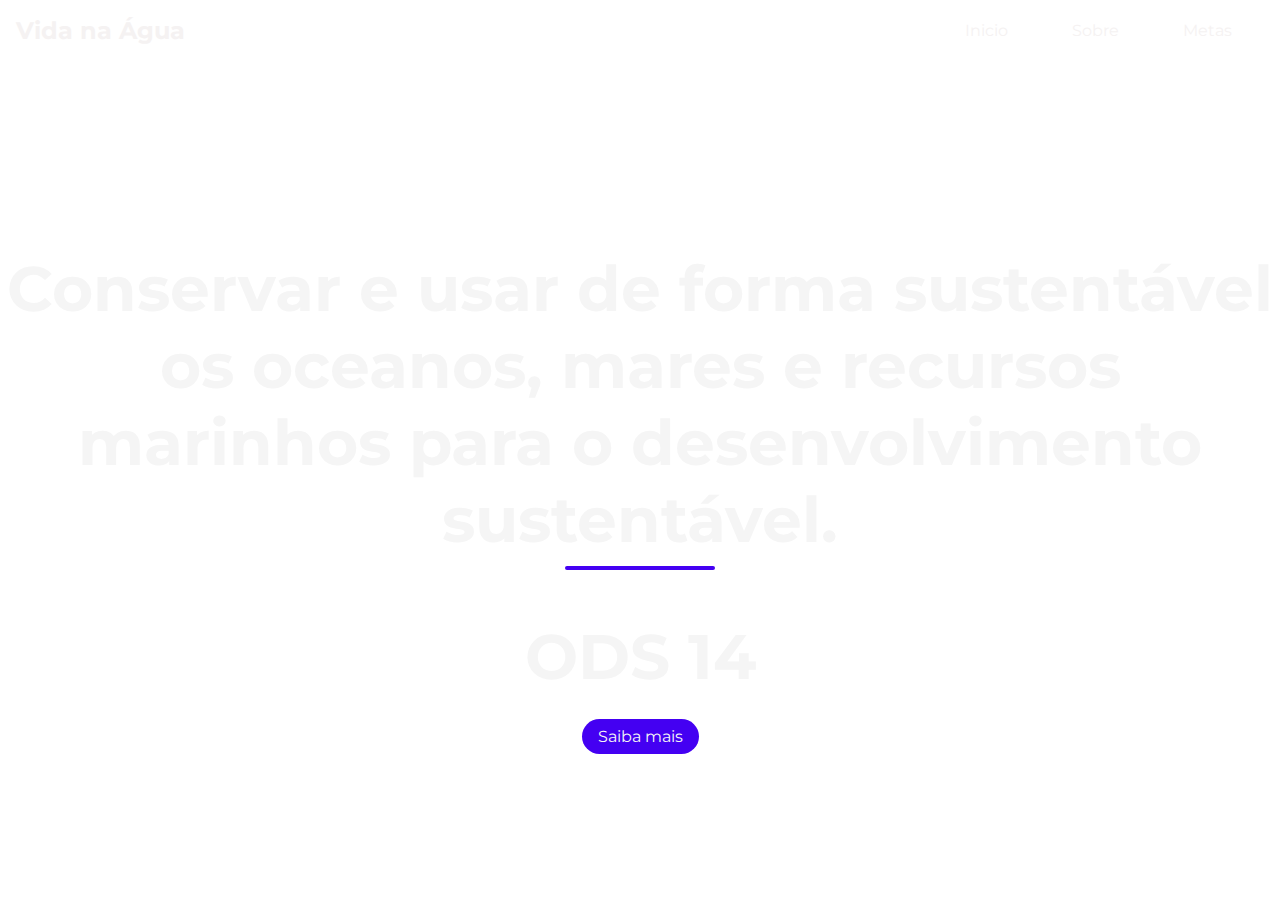
==== ods-14/index.html @ 0028ca3e "criando o navbar e responsividade do navbar" ====
<!DOCTYPE html>
<html lang="pt-br">

<head>
  <meta charset="UTF-8">
  <meta name="viewport" content="width=device-width, initial-scale=1.0">
  <meta name="author" content="Genesis Lima">
  <meta name="description" content="sobre a ods 14 vida na água">
  <link rel="stylesheet" href="./css/style.css">

  <title>Vida na Água</title>
</head>

<body>

  <!-- Navbar -->
  <nav class="navbar">
    <h2 class="logo">Vida na Água</h2>
    <ul class="nav-links">
      <li><a href="#"></a>Inicio</li>
      <li><a href="#about"></a>Sobre</li>
      <li><a href="#meta"></a>Metas</li>
    </ul>
    <img src="./assets//icons8-hamburger-menu-40.png" alt="" class="hamburger">
  </nav>
  <!-- Fim do Navbar -->
  
  <!-- Header -->
  <header>
    <div class="header-content">
      <h2>Conservar e usar de forma sustentável os oceanos, 
        mares e recursos marinhos para o desenvolvimento sustentável.</h2>
        <div class="border-div"></div> 
        <h1>Ods 14</h1>
        <a href="http://" class="ctn">Saiba mais</a>
      </div>
  </header>
  <!-- Fim do Header -->
    
  <!--
  
    
    <section class="hero">
      <h1> 14 vida na água</h1>
      <p>
        Conservar e usar de forma sustentável os oceanos, mares e recursos marinhos para o desenvolvimento sustentável.
      </p>
      <a href="http://">Saiba mais</a>
    </section>
    <article>
      <p>
        Conservar e usar de forma sustentável os oceanos, mares e recursos marinhos para o desenvolvimento sustentável.
      </p>
      <p>
        Oceanos e mares saudáveis são essenciais para nossa existência, pois cobrem 70% do nosso planeta e dependemos deles para obter alimentos, 
        energia e água. e dependemos deles para obter alimentos, energia e água. No entanto, conseguimos causar danos tremendos a esses recursos preciosos. 
        Precisamos Devemos protegê-los eliminando a poluição e a pesca excessiva e começar imediatamente a gerenciar e proteger de forma responsável toda 
        a vida marinha do mundo. toda a vida marinha do mundo.
      </p>
    </article>
    -->
    <script>
      const menuButton = document.querySelector(".hamburger");
      const navLinks = document.querySelector(".nav-links");
      menuButton.addEventListener("click", () => {
        navLinks.classList.toggle("mobile-menu")
      })
    </script>  
</body>

</html>
---- ods-14/css/style.css ----
/***** ESTILOS GERAIS *****/
@import url('https://fonts.googleapis.com/css2?family=Montserrat');
*,
*:before,
*:after {
  margin: 0;
  padding: 0;
  box-sizing: border-box;
}

:root {
  font-family: 'Montserrat', sans-serif;
  font-synthesis: none;
  text-rendering: optimizeLegibility;
  -webkit-font-smoothing: antialiased;
  -moz-osx-font-smoothing: grayscale;
  -webkit-text-size-adjust: 100%;
  scroll-behavior: smooth;
}

a {
	text-decoration: none;
}

ul {
  list-style: none;
}
/***** FIM ESTILOS GERAIS *****/

/***** NAVBAR *****/

.navbar {
  position: absolute;
  top: 0;
  left: 0;
  display: flex;
  width: 100%;
  justify-content: space-between;
  padding: 16px;
  color: #f5f2f2;
}


.nav-links {
  display: flex;
  align-items: center;
}

.nav-links li {
  margin:  0 32px;
}
/***** FIM DO NAVBAR *****/

/***** HEADER *****/
header {
  width: 100vw;
  height: 100vh;
  background-image: url('../assets/sarah-lee-QURU8IY-RaI-unsplash.jpg');
  background-position: bottom;
  background-size: cover;
  display: flex;
  align-items: flex-end;
  justify-content: center;
}

.header-content {
  margin-bottom: 150px;
  color: #f5f5f5;
  text-align: center;
  padding: 4px;
}

.header-content h1 {
  font-size: 7vmin;
  margin-top: 48px;
  margin-bottom: 32px;
  text-transform: uppercase;
}

.header-content h2 {
  font-size: 7vmin;
  font-weight: 700;
}

.border-div {
  width: 150px;
  height: 4px;
  background-color: #4400f2;
  margin: 8px auto;
  border-radius: 5px;
}

.ctn {
  padding: 8px 16px;
  background-color: #4400f2;
  border-radius: 30px;
  color: #f5f5f5;
}

/***** FIM DO HEADER *****/

.hamburger {
  position: absolute;
  top: 30px;
  right: 30px;
  cursor: pointer;
  display: none;
}
/*****MOBILE *****/
@media only screen and (max-width: 850px) {

  .hamburger {
    display: block;
  }
  .navbar {
    padding: 0;
  }
  .logo {
    position: absolute;
    top: 32px;
    left: 32px;
  }
  
  .nav-links {
    flex-direction: column;
    width: 100%;
    height: 100vh;
    justify-content: center;
    background-color: #2162e3;
    margin-top: -900px;
    transition: all 0.5s ease; 
  }
  .mobile-menu {
    margin-top: 0px;
    border-bottom-right-radius: 30%;
  }
  .nav-links li {
    font-size: 20px;
    margin: 32px auto;
  }
  
}
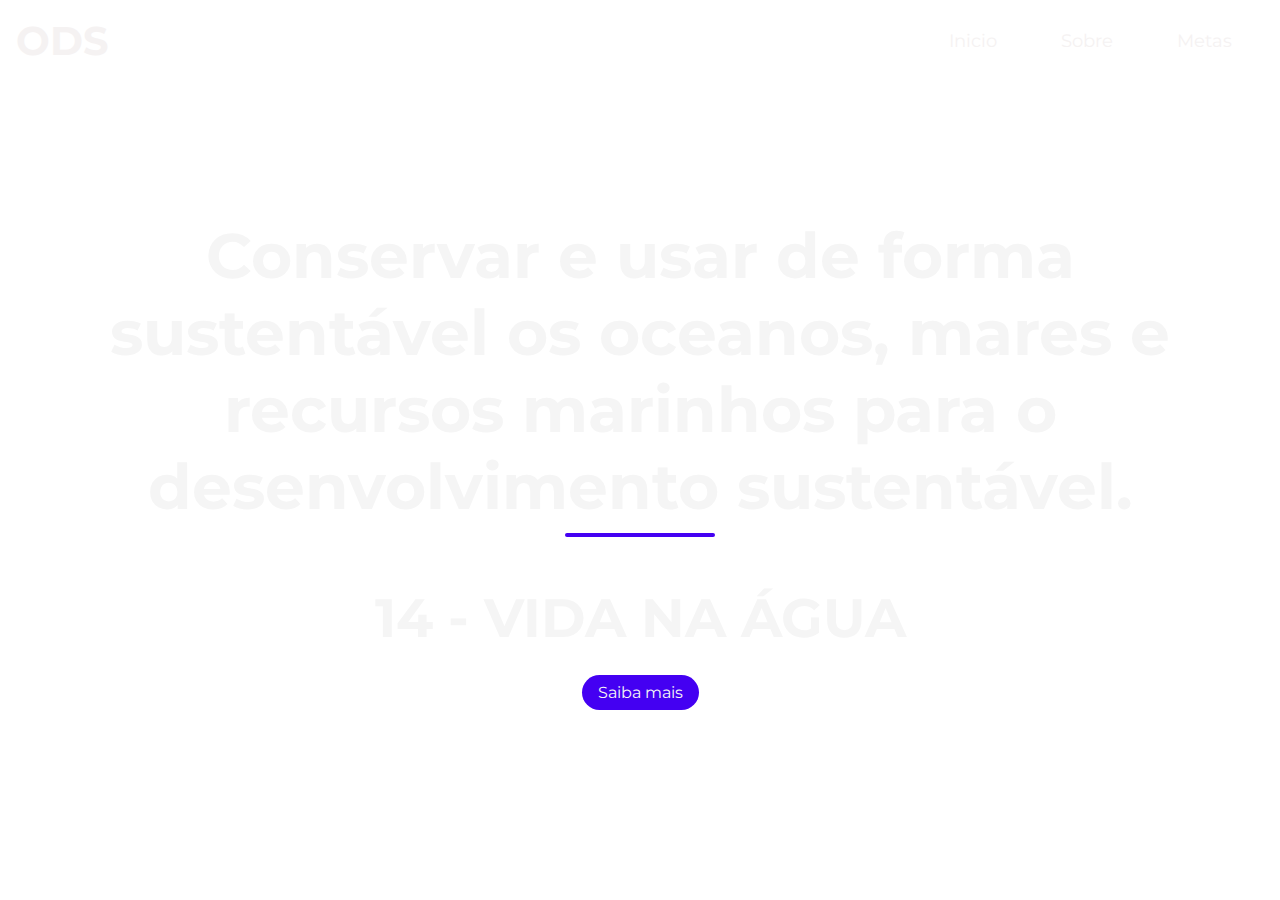
==== commit 5664beb7: "alterando tamanho de fontes e espaçamento" ====
--- a/ods-14/index.html
+++ b/ods-14/index.html
@@ -8,14 +8,14 @@
   <meta name="description" content="sobre a ods 14 vida na água">
   <link rel="stylesheet" href="./css/style.css">
 
-  <title>Vida na Água</title>
+  <title>ODS 14: Vida na água</title>
 </head>
 
 <body>
 
   <!-- Navbar -->
   <nav class="navbar">
-    <h2 class="logo">Vida na Água</h2>
+    <h2 class="logo">ods</h2>
     <ul class="nav-links">
       <li><a href="#"></a>Inicio</li>
       <li><a href="#about"></a>Sobre</li>
@@ -31,7 +31,7 @@
       <h2>Conservar e usar de forma sustentável os oceanos, 
         mares e recursos marinhos para o desenvolvimento sustentável.</h2>
         <div class="border-div"></div> 
-        <h1>Ods 14</h1>
+        <h1>14 - Vida na Água</h1>
         <a href="http://" class="ctn">Saiba mais</a>
       </div>
   </header>
--- a/ods-14/css/style.css
+++ b/ods-14/css/style.css
@@ -29,6 +29,11 @@
 
 /***** NAVBAR *****/
 
+.logo {
+  font-size: 40px;
+  text-transform: uppercase;
+}
+
 .navbar {
   position: absolute;
   top: 0;
@@ -44,6 +49,7 @@
 .nav-links {
   display: flex;
   align-items: center;
+  font-size: 18px;
 }
 
 .nav-links li {
@@ -67,11 +73,11 @@
   margin-bottom: 150px;
   color: #f5f5f5;
   text-align: center;
-  padding: 4px;
+  padding: 48px;
 }
 
 .header-content h1 {
-  font-size: 7vmin;
+  font-size: 6vmin;
   margin-top: 48px;
   margin-bottom: 32px;
   text-transform: uppercase;
@@ -80,6 +86,7 @@
 .header-content h2 {
   font-size: 7vmin;
   font-weight: 700;
+  
 }
 
 .border-div {
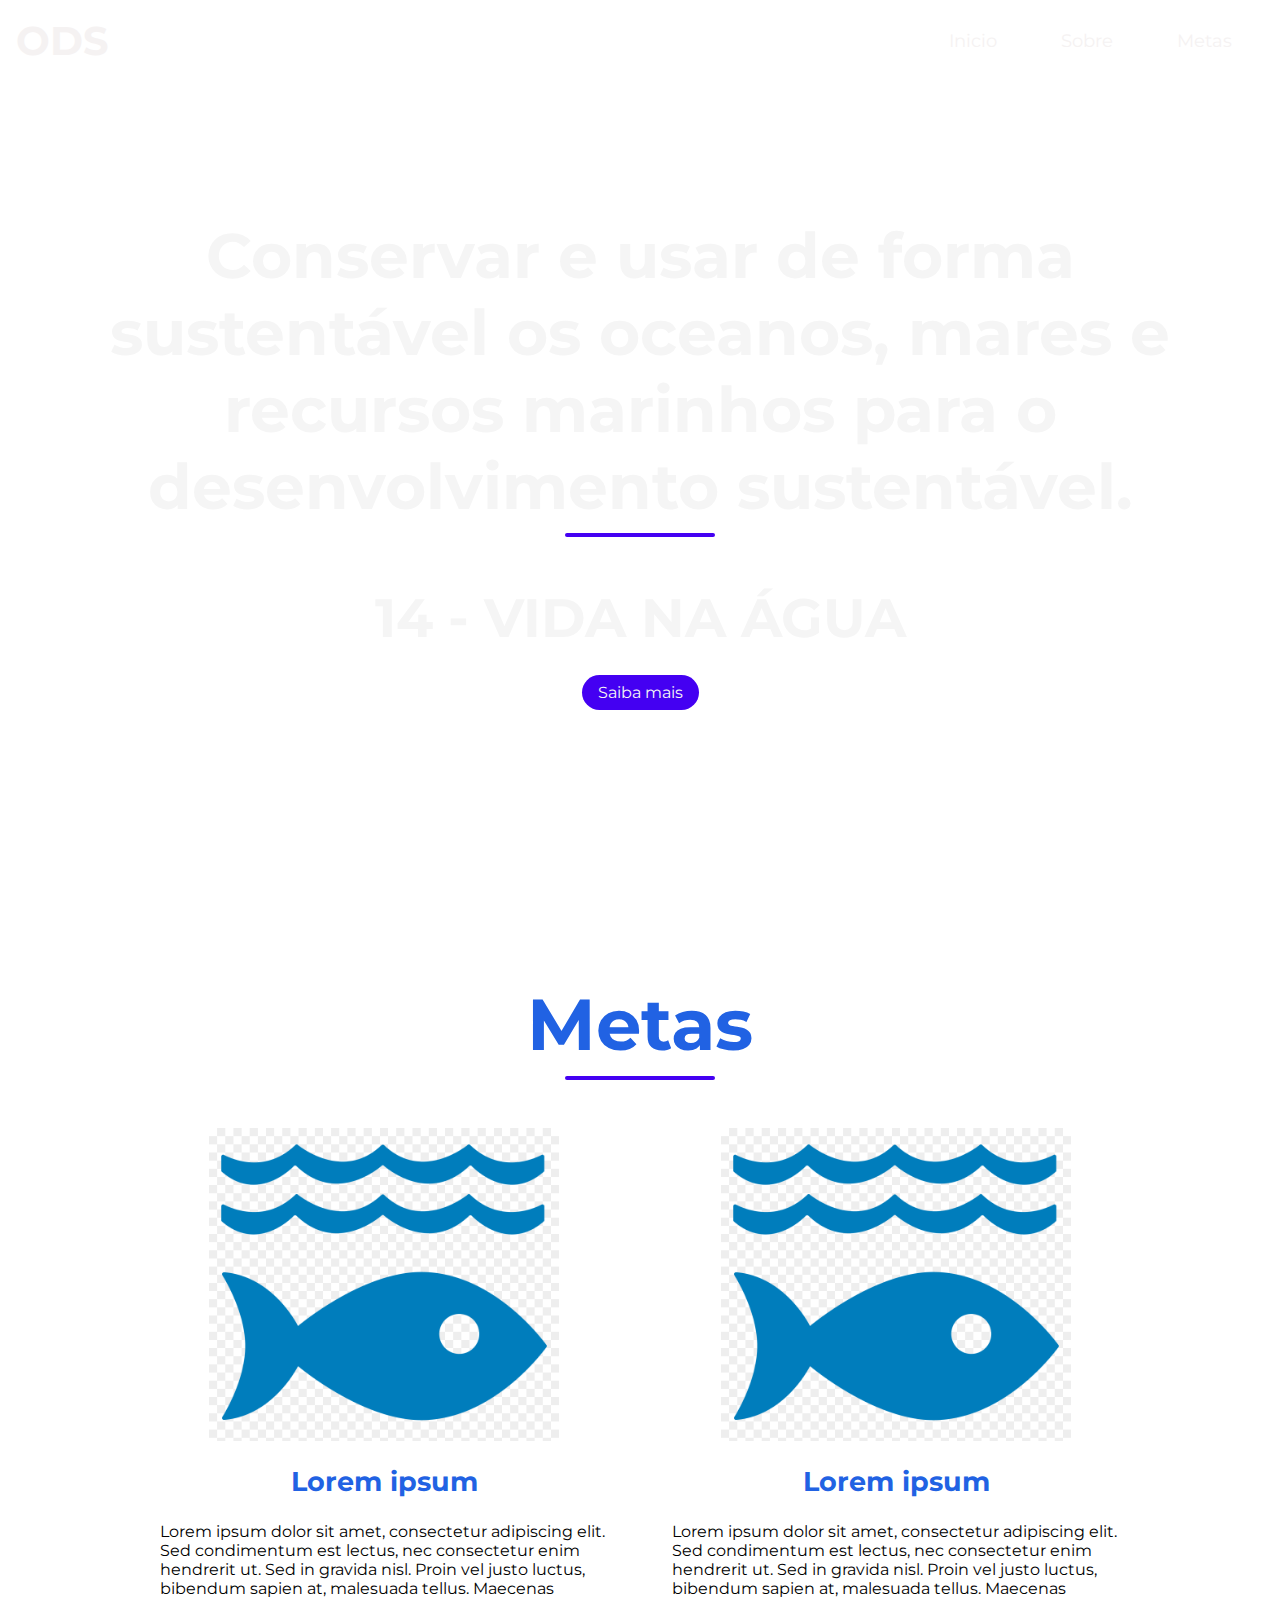
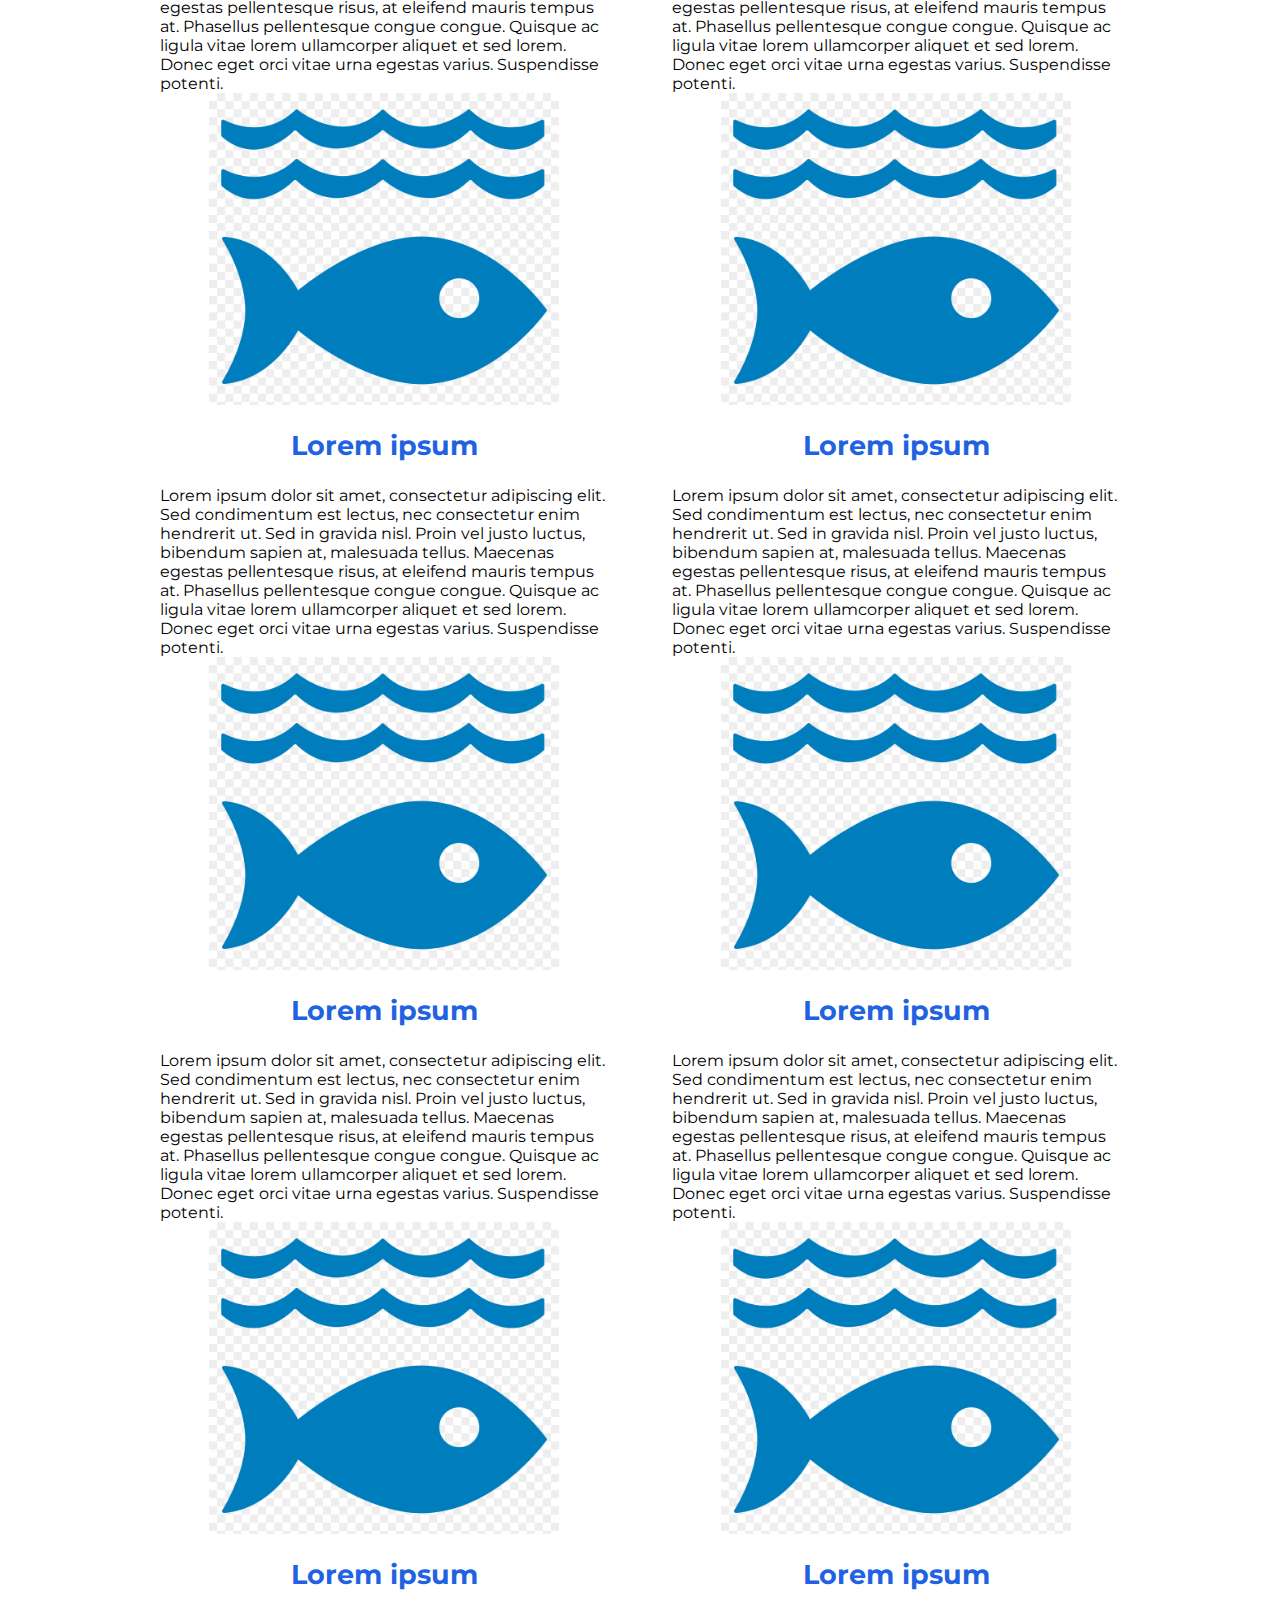
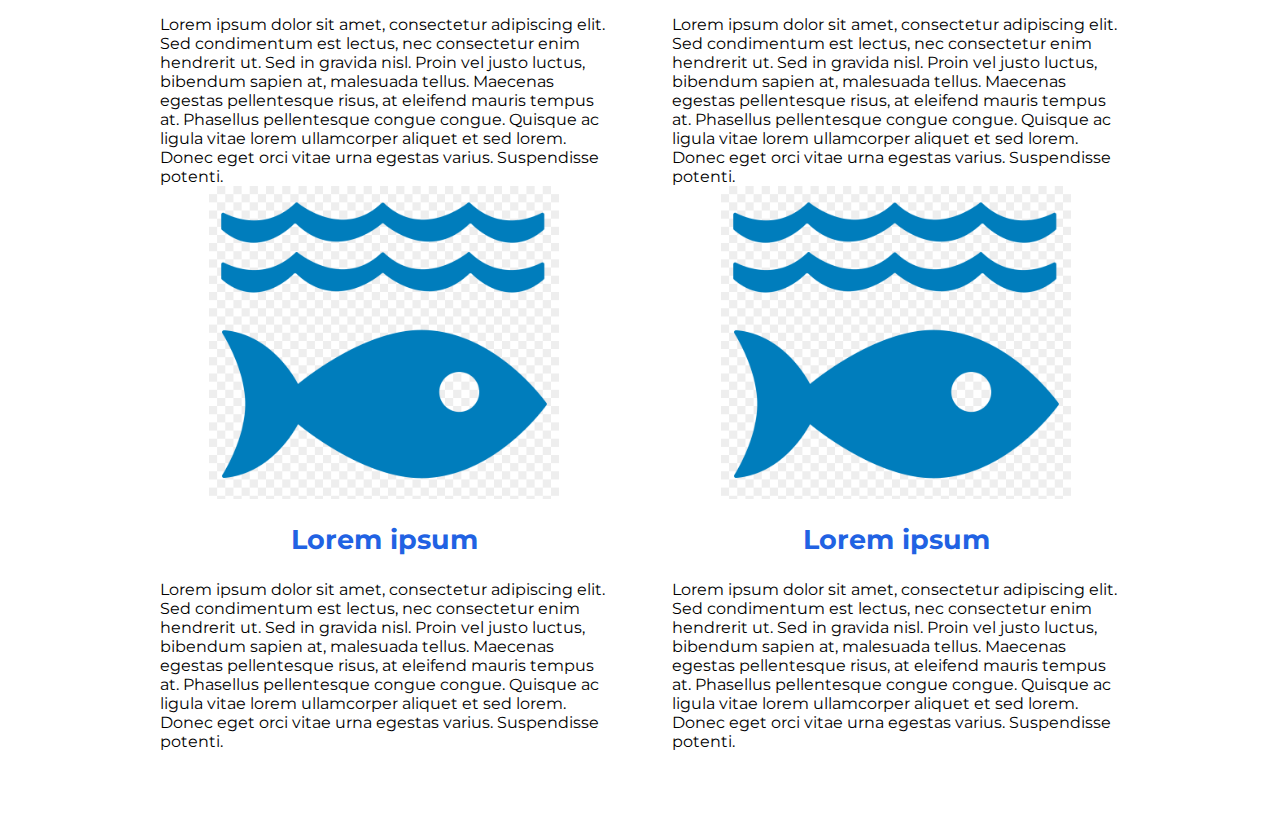
==== commit c0037b70: "criando a section metas" ====
--- a/ods-14/index.html
+++ b/ods-14/index.html
@@ -36,19 +36,103 @@
       </div>
   </header>
   <!-- Fim do Header -->
+
+    <!--Metas -->
+    
+    <section>
+      <div class="title">
+        <h1>Metas</h1>
+        <div class="border-div"></div>
+      </div>
+      <div class="row">
+        <div class="column">
+          <img src="./assets//223-2236127_14-life-below-water-life-below-water-sdg.png" alt="" srcset="" width="350px">
+          <h4>Lorem ipsum</h4>
+          <p>
+            Lorem ipsum dolor sit amet, consectetur adipiscing elit. Sed condimentum est lectus, nec consectetur enim hendrerit ut. Sed in gravida nisl. Proin vel justo luctus, bibendum sapien at, malesuada tellus. Maecenas egestas pellentesque risus, at eleifend mauris tempus at. Phasellus pellentesque congue congue. Quisque ac ligula vitae lorem ullamcorper aliquet et sed lorem. Donec eget orci vitae urna egestas varius. Suspendisse potenti.
+          </p>
+        </div>
+        <div class="column">
+          <img src="./assets//223-2236127_14-life-below-water-life-below-water-sdg.png" alt="" srcset=""  width="350px">
+          <h4>Lorem ipsum</h4>
+          <p>
+            Lorem ipsum dolor sit amet, consectetur adipiscing elit. Sed condimentum est lectus, nec consectetur enim hendrerit ut. Sed in gravida nisl. Proin vel justo luctus, bibendum sapien at, malesuada tellus. Maecenas egestas pellentesque risus, at eleifend mauris tempus at. Phasellus pellentesque congue congue. Quisque ac ligula vitae lorem ullamcorper aliquet et sed lorem. Donec eget orci vitae urna egestas varius. Suspendisse potenti.
+          </p>
+        </div>
+      </div>
+      
+      <div class="row">
+        <div class="column">
+          <img src="./assets//223-2236127_14-life-below-water-life-below-water-sdg.png" alt="" srcset="" width="350px">
+          <h4>Lorem ipsum</h4>
+          <p>
+            Lorem ipsum dolor sit amet, consectetur adipiscing elit. Sed condimentum est lectus, nec consectetur enim hendrerit ut. Sed in gravida nisl. Proin vel justo luctus, bibendum sapien at, malesuada tellus. Maecenas egestas pellentesque risus, at eleifend mauris tempus at. Phasellus pellentesque congue congue. Quisque ac ligula vitae lorem ullamcorper aliquet et sed lorem. Donec eget orci vitae urna egestas varius. Suspendisse potenti.
+          </p>
+        </div>
+        <div class="column">
+          <img src="./assets//223-2236127_14-life-below-water-life-below-water-sdg.png" alt="" srcset=""  width="350px">
+          <h4>Lorem ipsum</h4>
+          <p>
+            Lorem ipsum dolor sit amet, consectetur adipiscing elit. Sed condimentum est lectus, nec consectetur enim hendrerit ut. Sed in gravida nisl. Proin vel justo luctus, bibendum sapien at, malesuada tellus. Maecenas egestas pellentesque risus, at eleifend mauris tempus at. Phasellus pellentesque congue congue. Quisque ac ligula vitae lorem ullamcorper aliquet et sed lorem. Donec eget orci vitae urna egestas varius. Suspendisse potenti.
+          </p>
+        </div>
+      </div>
+
+      <div class="row">
+        <div class="column">
+          <img src="./assets//223-2236127_14-life-below-water-life-below-water-sdg.png" alt="" srcset="" width="350px">
+          <h4>Lorem ipsum</h4>
+          <p>
+            Lorem ipsum dolor sit amet, consectetur adipiscing elit. Sed condimentum est lectus, nec consectetur enim hendrerit ut. Sed in gravida nisl. Proin vel justo luctus, bibendum sapien at, malesuada tellus. Maecenas egestas pellentesque risus, at eleifend mauris tempus at. Phasellus pellentesque congue congue. Quisque ac ligula vitae lorem ullamcorper aliquet et sed lorem. Donec eget orci vitae urna egestas varius. Suspendisse potenti.
+          </p>
+        </div>
+        <div class="column">
+          <img src="./assets//223-2236127_14-life-below-water-life-below-water-sdg.png" alt="" srcset=""  width="350px">
+          <h4>Lorem ipsum</h4>
+          <p>
+            Lorem ipsum dolor sit amet, consectetur adipiscing elit. Sed condimentum est lectus, nec consectetur enim hendrerit ut. Sed in gravida nisl. Proin vel justo luctus, bibendum sapien at, malesuada tellus. Maecenas egestas pellentesque risus, at eleifend mauris tempus at. Phasellus pellentesque congue congue. Quisque ac ligula vitae lorem ullamcorper aliquet et sed lorem. Donec eget orci vitae urna egestas varius. Suspendisse potenti.
+          </p>
+        </div>
+      </div>
+
+      <div class="row">
+        <div class="column">
+          <img src="./assets//223-2236127_14-life-below-water-life-below-water-sdg.png" alt="" srcset="" width="350px">
+          <h4>Lorem ipsum</h4>
+          <p>
+            Lorem ipsum dolor sit amet, consectetur adipiscing elit. Sed condimentum est lectus, nec consectetur enim hendrerit ut. Sed in gravida nisl. Proin vel justo luctus, bibendum sapien at, malesuada tellus. Maecenas egestas pellentesque risus, at eleifend mauris tempus at. Phasellus pellentesque congue congue. Quisque ac ligula vitae lorem ullamcorper aliquet et sed lorem. Donec eget orci vitae urna egestas varius. Suspendisse potenti.
+          </p>
+        </div>
+        <div class="column">
+          <img src="./assets//223-2236127_14-life-below-water-life-below-water-sdg.png" alt="" srcset=""  width="350px">
+          <h4>Lorem ipsum</h4>
+          <p>
+            Lorem ipsum dolor sit amet, consectetur adipiscing elit. Sed condimentum est lectus, nec consectetur enim hendrerit ut. Sed in gravida nisl. Proin vel justo luctus, bibendum sapien at, malesuada tellus. Maecenas egestas pellentesque risus, at eleifend mauris tempus at. Phasellus pellentesque congue congue. Quisque ac ligula vitae lorem ullamcorper aliquet et sed lorem. Donec eget orci vitae urna egestas varius. Suspendisse potenti.
+          </p>
+        </div>
+      </div>
+
+      <div class="row">
+        <div class="column">
+          <img src="./assets//223-2236127_14-life-below-water-life-below-water-sdg.png" alt="" srcset="" width="350px">
+          <h4>Lorem ipsum</h4>
+          <p>
+            Lorem ipsum dolor sit amet, consectetur adipiscing elit. Sed condimentum est lectus, nec consectetur enim hendrerit ut. Sed in gravida nisl. Proin vel justo luctus, bibendum sapien at, malesuada tellus. Maecenas egestas pellentesque risus, at eleifend mauris tempus at. Phasellus pellentesque congue congue. Quisque ac ligula vitae lorem ullamcorper aliquet et sed lorem. Donec eget orci vitae urna egestas varius. Suspendisse potenti.
+          </p>
+        </div>
+        <div class="column">
+          <img src="./assets//223-2236127_14-life-below-water-life-below-water-sdg.png" alt="" srcset=""  width="350px">
+          <h4>Lorem ipsum</h4>
+          <p>
+            Lorem ipsum dolor sit amet, consectetur adipiscing elit. Sed condimentum est lectus, nec consectetur enim hendrerit ut. Sed in gravida nisl. Proin vel justo luctus, bibendum sapien at, malesuada tellus. Maecenas egestas pellentesque risus, at eleifend mauris tempus at. Phasellus pellentesque congue congue. Quisque ac ligula vitae lorem ullamcorper aliquet et sed lorem. Donec eget orci vitae urna egestas varius. Suspendisse potenti.
+          </p>
+        </div>
+      </div>
+    </section>
+    <!-- Fim do Metas -->
     
   <!--
-  
-    
-    <section class="hero">
-      <h1> 14 vida na água</h1>
-      <p>
-        Conservar e usar de forma sustentável os oceanos, mares e recursos marinhos para o desenvolvimento sustentável.
-      </p>
-      <a href="http://">Saiba mais</a>
-    </section>
-    <article>
-      <p>
+    <p>
         Conservar e usar de forma sustentável os oceanos, mares e recursos marinhos para o desenvolvimento sustentável.
       </p>
       <p>
@@ -57,7 +141,6 @@
         Precisamos Devemos protegê-los eliminando a poluição e a pesca excessiva e começar imediatamente a gerenciar e proteger de forma responsável toda 
         a vida marinha do mundo. toda a vida marinha do mundo.
       </p>
-    </article>
     -->
     <script>
       const menuButton = document.querySelector(".hamburger");
--- a/ods-14/css/style.css
+++ b/ods-14/css/style.css
@@ -16,7 +16,12 @@
   -moz-osx-font-smoothing: grayscale;
   -webkit-text-size-adjust: 100%;
   scroll-behavior: smooth;
+  overflow-x: hidden;
 }
+/*
+body, html {
+  overflow-x: hidden;
+} */
 
 a {
 	text-decoration: none;
@@ -106,6 +111,45 @@
 
 /***** FIM DO HEADER *****/
 
+/***** METAS *****/
+
+section {
+  width: 80%;
+  margin: 80px auto;
+}
+.title {
+  text-align: center;
+  font-size: 4vmin;
+  color: #2162e3;
+  margin-bottom: 48px;
+}
+.row {
+  display: flex;
+  align-items: center;
+  width: 100%;
+  justify-content: space-between;
+}
+.row .column  {
+  display: flex;
+  flex-direction: column;
+  align-items: center;
+}
+.metas .row {
+  margin-top: 48px;
+}
+
+h4 {
+  font-size: 3vmin;
+  color: #2162e3;
+  margin: 24px auto;
+}
+p {
+  padding: 0 32px;
+}
+/***** FIM DAS METAS *****/
+
+/*****MOBILE *****/
+
 .hamburger {
   position: absolute;
   top: 30px;
@@ -113,7 +157,6 @@
   cursor: pointer;
   display: none;
 }
-/*****MOBILE *****/
 @media only screen and (max-width: 850px) {
 
   .hamburger {
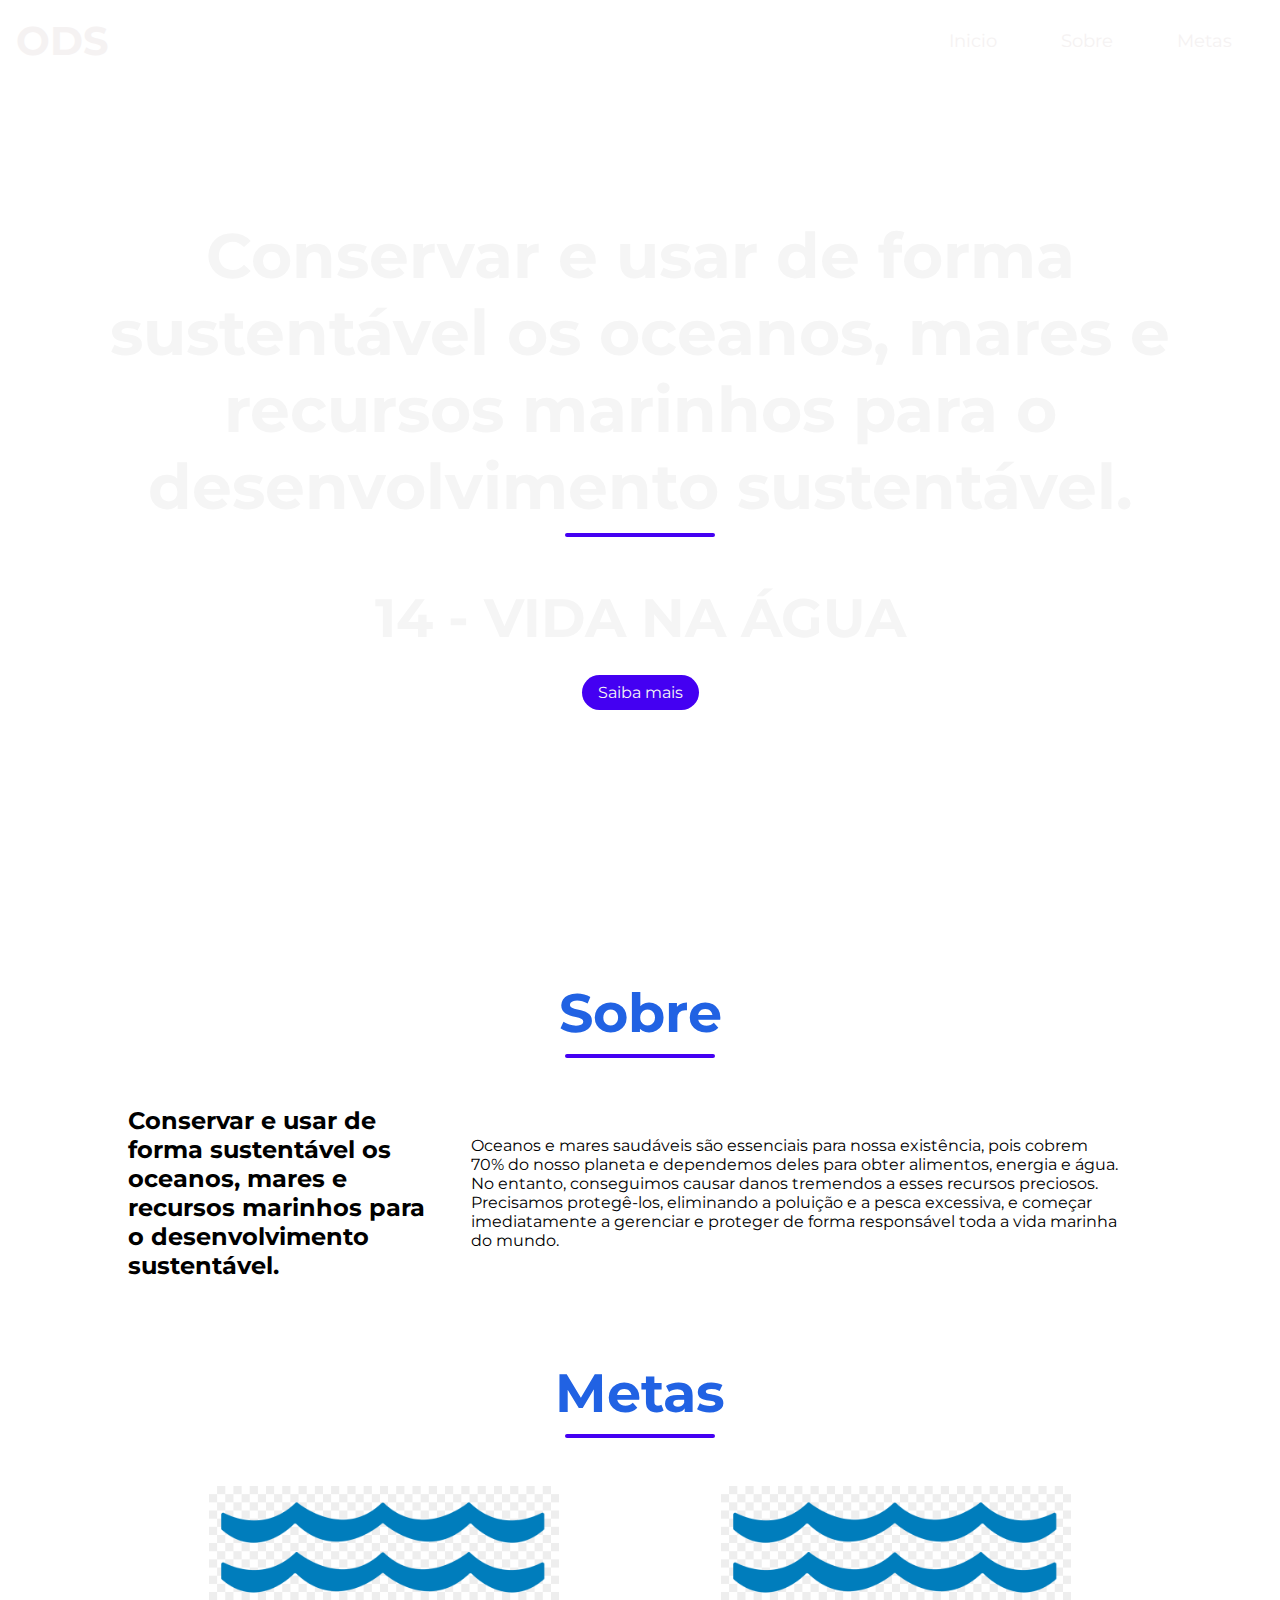
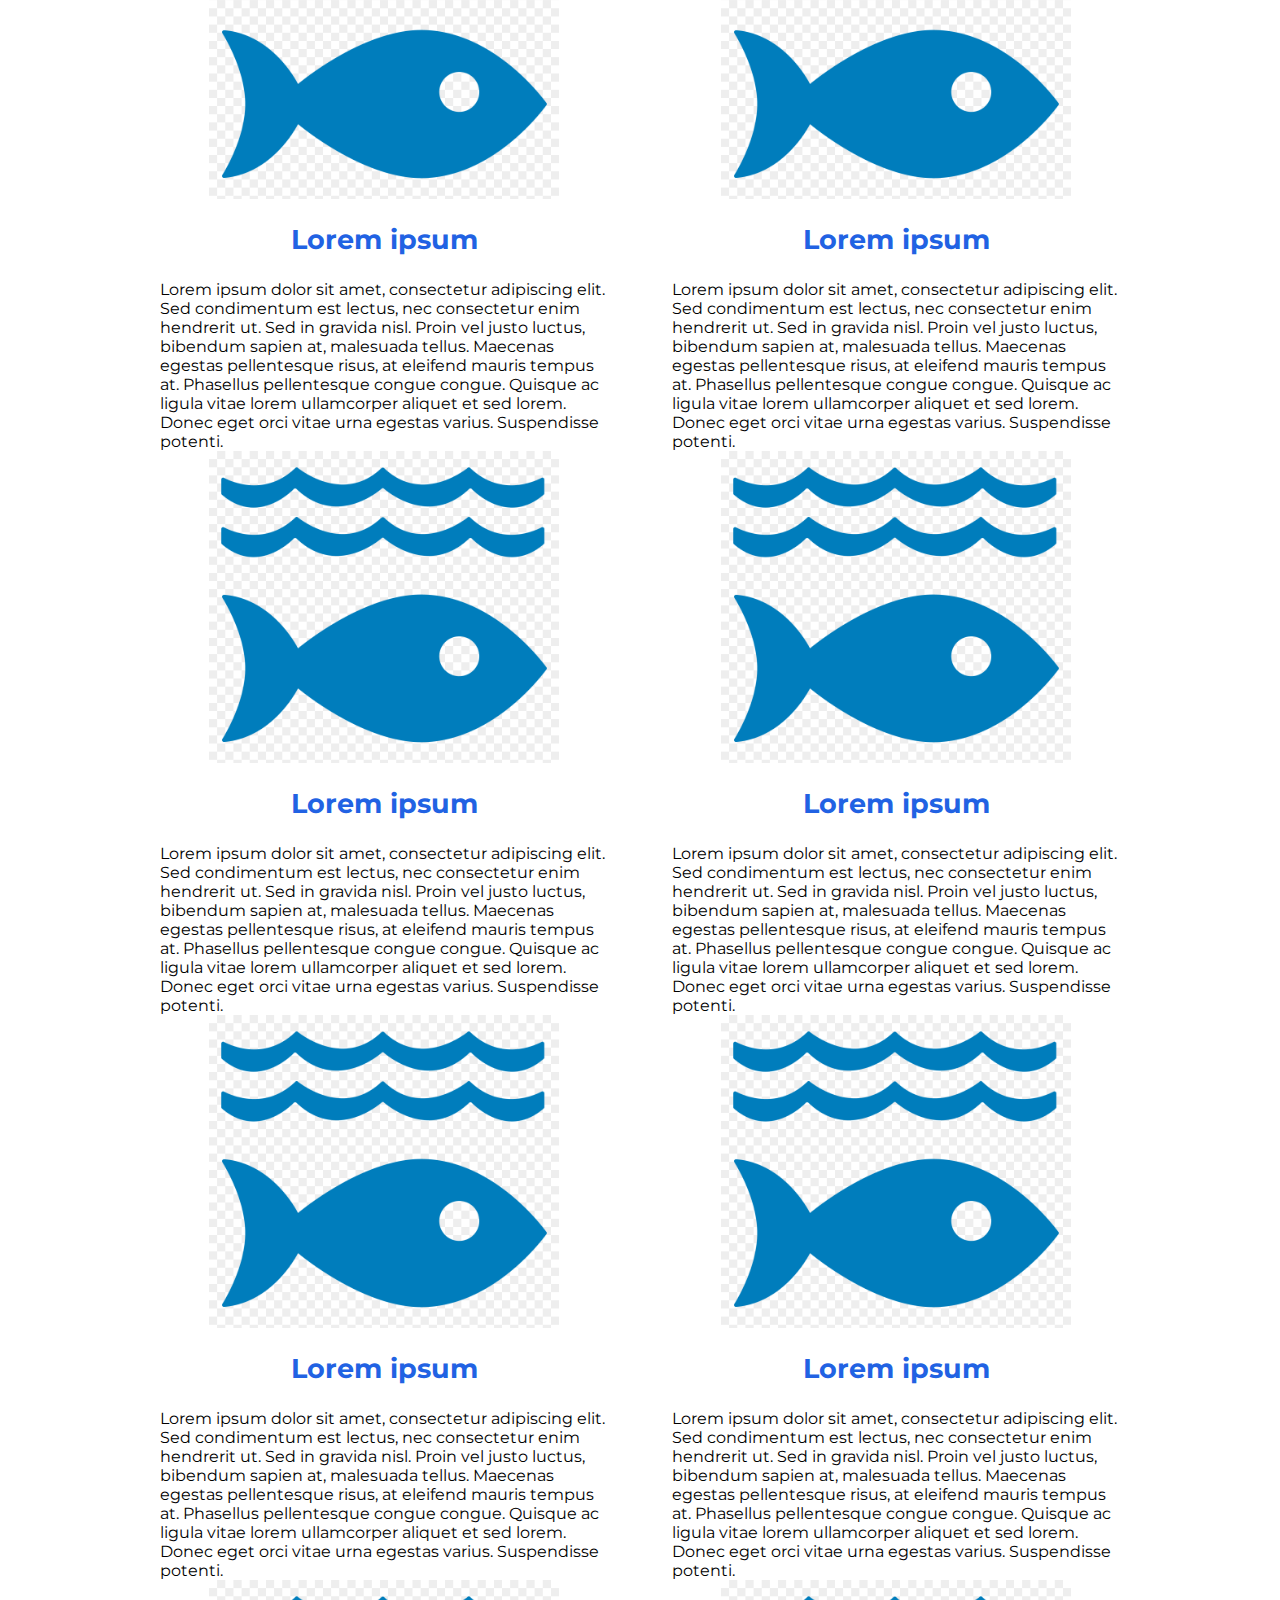
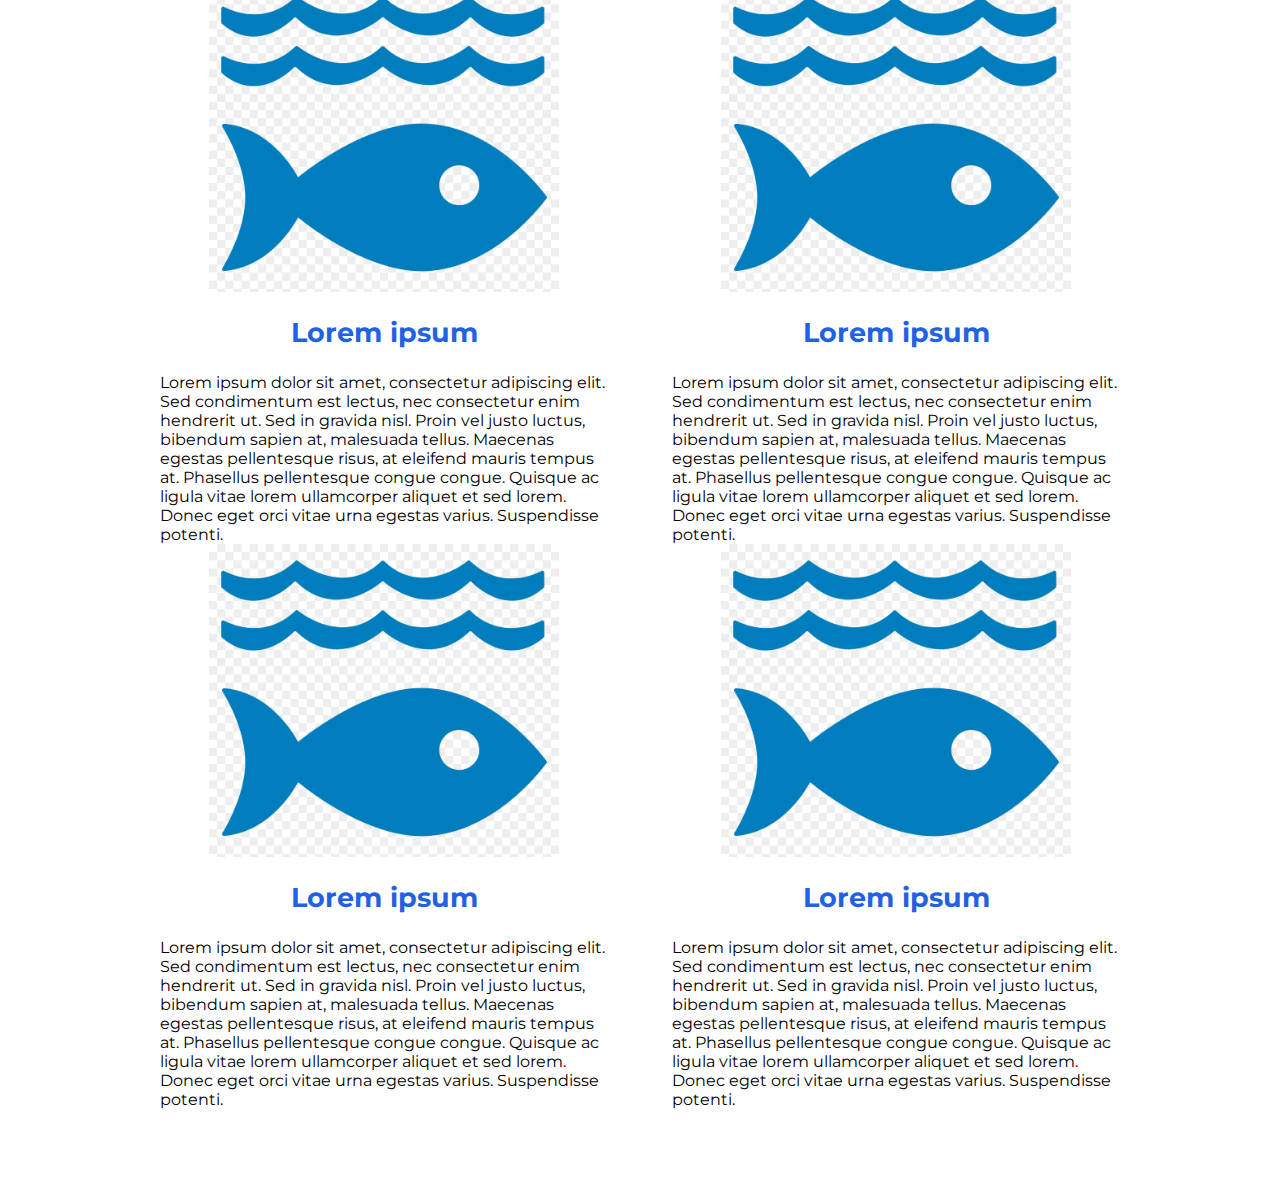
==== commit ec469a87: "criando a section sobre" ====
--- a/ods-14/index.html
+++ b/ods-14/index.html
@@ -37,110 +37,124 @@
   </header>
   <!-- Fim do Header -->
 
-    <!--Metas -->
+  <!--Sobre -->
+  <section>
+    <div class="title">
+      <h2>Sobre</h2>
+      <div class="border-div"></div>
+    </div>
+    <div class="row">
+      <div class="column">
+        <h2>Conservar e usar de forma sustentável os oceanos, 
+          mares e recursos marinhos para o desenvolvimento sustentável.</h2>
+      </div>
+      <div class="column">
+        <p>
+          Oceanos e mares saudáveis são essenciais para nossa existência, pois cobrem 70% do nosso planeta e dependemos deles para obter alimentos, energia e água. No entanto, conseguimos causar danos tremendos a esses recursos preciosos. Precisamos protegê-los, eliminando a poluição e a pesca excessiva, e começar imediatamente a gerenciar e proteger de forma responsável toda a vida marinha do mundo.
+        </p>
+      </div>
+    </div>
+  </section>
+  <!-- Fim do Sobre -->
+
+  <!--Metas -->
+  <section>
+    <div class="title">
+      <h2>Metas</h2>
+      <div class="border-div"></div>
+    </div>
+    <div class="row">
+      <div class="column">
+        <img src="./assets//223-2236127_14-life-below-water-life-below-water-sdg.png" alt="" srcset="" width="350px">
+        <h4>Lorem ipsum</h4>
+        <p>
+          Lorem ipsum dolor sit amet, consectetur adipiscing elit. Sed condimentum est lectus, nec consectetur enim hendrerit ut. Sed in gravida nisl. Proin vel justo luctus, bibendum sapien at, malesuada tellus. Maecenas egestas pellentesque risus, at eleifend mauris tempus at. Phasellus pellentesque congue congue. Quisque ac ligula vitae lorem ullamcorper aliquet et sed lorem. Donec eget orci vitae urna egestas varius. Suspendisse potenti.
+        </p>
+      </div>
+      <div class="column">
+        <img src="./assets//223-2236127_14-life-below-water-life-below-water-sdg.png" alt="" srcset=""  width="350px">
+        <h4>Lorem ipsum</h4>
+        <p>
+          Lorem ipsum dolor sit amet, consectetur adipiscing elit. Sed condimentum est lectus, nec consectetur enim hendrerit ut. Sed in gravida nisl. Proin vel justo luctus, bibendum sapien at, malesuada tellus. Maecenas egestas pellentesque risus, at eleifend mauris tempus at. Phasellus pellentesque congue congue. Quisque ac ligula vitae lorem ullamcorper aliquet et sed lorem. Donec eget orci vitae urna egestas varius. Suspendisse potenti.
+        </p>
+      </div>
+    </div>
     
-    <section>
-      <div class="title">
-        <h1>Metas</h1>
-        <div class="border-div"></div>
+    <div class="row">
+      <div class="column">
+        <img src="./assets//223-2236127_14-life-below-water-life-below-water-sdg.png" alt="" srcset="" width="350px">
+        <h4>Lorem ipsum</h4>
+        <p>
+          Lorem ipsum dolor sit amet, consectetur adipiscing elit. Sed condimentum est lectus, nec consectetur enim hendrerit ut. Sed in gravida nisl. Proin vel justo luctus, bibendum sapien at, malesuada tellus. Maecenas egestas pellentesque risus, at eleifend mauris tempus at. Phasellus pellentesque congue congue. Quisque ac ligula vitae lorem ullamcorper aliquet et sed lorem. Donec eget orci vitae urna egestas varius. Suspendisse potenti.
+        </p>
       </div>
-      <div class="row">
-        <div class="column">
-          <img src="./assets//223-2236127_14-life-below-water-life-below-water-sdg.png" alt="" srcset="" width="350px">
-          <h4>Lorem ipsum</h4>
-          <p>
-            Lorem ipsum dolor sit amet, consectetur adipiscing elit. Sed condimentum est lectus, nec consectetur enim hendrerit ut. Sed in gravida nisl. Proin vel justo luctus, bibendum sapien at, malesuada tellus. Maecenas egestas pellentesque risus, at eleifend mauris tempus at. Phasellus pellentesque congue congue. Quisque ac ligula vitae lorem ullamcorper aliquet et sed lorem. Donec eget orci vitae urna egestas varius. Suspendisse potenti.
-          </p>
-        </div>
-        <div class="column">
-          <img src="./assets//223-2236127_14-life-below-water-life-below-water-sdg.png" alt="" srcset=""  width="350px">
-          <h4>Lorem ipsum</h4>
-          <p>
-            Lorem ipsum dolor sit amet, consectetur adipiscing elit. Sed condimentum est lectus, nec consectetur enim hendrerit ut. Sed in gravida nisl. Proin vel justo luctus, bibendum sapien at, malesuada tellus. Maecenas egestas pellentesque risus, at eleifend mauris tempus at. Phasellus pellentesque congue congue. Quisque ac ligula vitae lorem ullamcorper aliquet et sed lorem. Donec eget orci vitae urna egestas varius. Suspendisse potenti.
-          </p>
-        </div>
+      <div class="column">
+        <img src="./assets//223-2236127_14-life-below-water-life-below-water-sdg.png" alt="" srcset=""  width="350px">
+        <h4>Lorem ipsum</h4>
+        <p>
+          Lorem ipsum dolor sit amet, consectetur adipiscing elit. Sed condimentum est lectus, nec consectetur enim hendrerit ut. Sed in gravida nisl. Proin vel justo luctus, bibendum sapien at, malesuada tellus. Maecenas egestas pellentesque risus, at eleifend mauris tempus at. Phasellus pellentesque congue congue. Quisque ac ligula vitae lorem ullamcorper aliquet et sed lorem. Donec eget orci vitae urna egestas varius. Suspendisse potenti.
+        </p>
       </div>
-      
-      <div class="row">
-        <div class="column">
-          <img src="./assets//223-2236127_14-life-below-water-life-below-water-sdg.png" alt="" srcset="" width="350px">
-          <h4>Lorem ipsum</h4>
-          <p>
-            Lorem ipsum dolor sit amet, consectetur adipiscing elit. Sed condimentum est lectus, nec consectetur enim hendrerit ut. Sed in gravida nisl. Proin vel justo luctus, bibendum sapien at, malesuada tellus. Maecenas egestas pellentesque risus, at eleifend mauris tempus at. Phasellus pellentesque congue congue. Quisque ac ligula vitae lorem ullamcorper aliquet et sed lorem. Donec eget orci vitae urna egestas varius. Suspendisse potenti.
-          </p>
-        </div>
-        <div class="column">
-          <img src="./assets//223-2236127_14-life-below-water-life-below-water-sdg.png" alt="" srcset=""  width="350px">
-          <h4>Lorem ipsum</h4>
-          <p>
-            Lorem ipsum dolor sit amet, consectetur adipiscing elit. Sed condimentum est lectus, nec consectetur enim hendrerit ut. Sed in gravida nisl. Proin vel justo luctus, bibendum sapien at, malesuada tellus. Maecenas egestas pellentesque risus, at eleifend mauris tempus at. Phasellus pellentesque congue congue. Quisque ac ligula vitae lorem ullamcorper aliquet et sed lorem. Donec eget orci vitae urna egestas varius. Suspendisse potenti.
-          </p>
-        </div>
+    </div>
+
+    <div class="row">
+      <div class="column">
+        <img src="./assets//223-2236127_14-life-below-water-life-below-water-sdg.png" alt="" srcset="" width="350px">
+        <h4>Lorem ipsum</h4>
+        <p>
+          Lorem ipsum dolor sit amet, consectetur adipiscing elit. Sed condimentum est lectus, nec consectetur enim hendrerit ut. Sed in gravida nisl. Proin vel justo luctus, bibendum sapien at, malesuada tellus. Maecenas egestas pellentesque risus, at eleifend mauris tempus at. Phasellus pellentesque congue congue. Quisque ac ligula vitae lorem ullamcorper aliquet et sed lorem. Donec eget orci vitae urna egestas varius. Suspendisse potenti.
+        </p>
       </div>
+      <div class="column">
+        <img src="./assets//223-2236127_14-life-below-water-life-below-water-sdg.png" alt="" srcset=""  width="350px">
+        <h4>Lorem ipsum</h4>
+        <p>
+          Lorem ipsum dolor sit amet, consectetur adipiscing elit. Sed condimentum est lectus, nec consectetur enim hendrerit ut. Sed in gravida nisl. Proin vel justo luctus, bibendum sapien at, malesuada tellus. Maecenas egestas pellentesque risus, at eleifend mauris tempus at. Phasellus pellentesque congue congue. Quisque ac ligula vitae lorem ullamcorper aliquet et sed lorem. Donec eget orci vitae urna egestas varius. Suspendisse potenti.
+        </p>
+      </div>
+    </div>
 
-      <div class="row">
-        <div class="column">
-          <img src="./assets//223-2236127_14-life-below-water-life-below-water-sdg.png" alt="" srcset="" width="350px">
-          <h4>Lorem ipsum</h4>
-          <p>
-            Lorem ipsum dolor sit amet, consectetur adipiscing elit. Sed condimentum est lectus, nec consectetur enim hendrerit ut. Sed in gravida nisl. Proin vel justo luctus, bibendum sapien at, malesuada tellus. Maecenas egestas pellentesque risus, at eleifend mauris tempus at. Phasellus pellentesque congue congue. Quisque ac ligula vitae lorem ullamcorper aliquet et sed lorem. Donec eget orci vitae urna egestas varius. Suspendisse potenti.
-          </p>
-        </div>
-        <div class="column">
-          <img src="./assets//223-2236127_14-life-below-water-life-below-water-sdg.png" alt="" srcset=""  width="350px">
-          <h4>Lorem ipsum</h4>
-          <p>
-            Lorem ipsum dolor sit amet, consectetur adipiscing elit. Sed condimentum est lectus, nec consectetur enim hendrerit ut. Sed in gravida nisl. Proin vel justo luctus, bibendum sapien at, malesuada tellus. Maecenas egestas pellentesque risus, at eleifend mauris tempus at. Phasellus pellentesque congue congue. Quisque ac ligula vitae lorem ullamcorper aliquet et sed lorem. Donec eget orci vitae urna egestas varius. Suspendisse potenti.
-          </p>
-        </div>
+    <div class="row">
+      <div class="column">
+        <img src="./assets//223-2236127_14-life-below-water-life-below-water-sdg.png" alt="" srcset="" width="350px">
+        <h4>Lorem ipsum</h4>
+        <p>
+          Lorem ipsum dolor sit amet, consectetur adipiscing elit. Sed condimentum est lectus, nec consectetur enim hendrerit ut. Sed in gravida nisl. Proin vel justo luctus, bibendum sapien at, malesuada tellus. Maecenas egestas pellentesque risus, at eleifend mauris tempus at. Phasellus pellentesque congue congue. Quisque ac ligula vitae lorem ullamcorper aliquet et sed lorem. Donec eget orci vitae urna egestas varius. Suspendisse potenti.
+        </p>
       </div>
+      <div class="column">
+        <img src="./assets//223-2236127_14-life-below-water-life-below-water-sdg.png" alt="" srcset=""  width="350px">
+        <h4>Lorem ipsum</h4>
+        <p>
+          Lorem ipsum dolor sit amet, consectetur adipiscing elit. Sed condimentum est lectus, nec consectetur enim hendrerit ut. Sed in gravida nisl. Proin vel justo luctus, bibendum sapien at, malesuada tellus. Maecenas egestas pellentesque risus, at eleifend mauris tempus at. Phasellus pellentesque congue congue. Quisque ac ligula vitae lorem ullamcorper aliquet et sed lorem. Donec eget orci vitae urna egestas varius. Suspendisse potenti.
+        </p>
+      </div>
+    </div>
 
-      <div class="row">
-        <div class="column">
-          <img src="./assets//223-2236127_14-life-below-water-life-below-water-sdg.png" alt="" srcset="" width="350px">
-          <h4>Lorem ipsum</h4>
-          <p>
-            Lorem ipsum dolor sit amet, consectetur adipiscing elit. Sed condimentum est lectus, nec consectetur enim hendrerit ut. Sed in gravida nisl. Proin vel justo luctus, bibendum sapien at, malesuada tellus. Maecenas egestas pellentesque risus, at eleifend mauris tempus at. Phasellus pellentesque congue congue. Quisque ac ligula vitae lorem ullamcorper aliquet et sed lorem. Donec eget orci vitae urna egestas varius. Suspendisse potenti.
-          </p>
-        </div>
-        <div class="column">
-          <img src="./assets//223-2236127_14-life-below-water-life-below-water-sdg.png" alt="" srcset=""  width="350px">
-          <h4>Lorem ipsum</h4>
-          <p>
-            Lorem ipsum dolor sit amet, consectetur adipiscing elit. Sed condimentum est lectus, nec consectetur enim hendrerit ut. Sed in gravida nisl. Proin vel justo luctus, bibendum sapien at, malesuada tellus. Maecenas egestas pellentesque risus, at eleifend mauris tempus at. Phasellus pellentesque congue congue. Quisque ac ligula vitae lorem ullamcorper aliquet et sed lorem. Donec eget orci vitae urna egestas varius. Suspendisse potenti.
-          </p>
-        </div>
+    <div class="row">
+      <div class="column">
+        <img src="./assets//223-2236127_14-life-below-water-life-below-water-sdg.png" alt="" srcset="" width="350px">
+        <h4>Lorem ipsum</h4>
+        <p>
+          Lorem ipsum dolor sit amet, consectetur adipiscing elit. Sed condimentum est lectus, nec consectetur enim hendrerit ut. Sed in gravida nisl. Proin vel justo luctus, bibendum sapien at, malesuada tellus. Maecenas egestas pellentesque risus, at eleifend mauris tempus at. Phasellus pellentesque congue congue. Quisque ac ligula vitae lorem ullamcorper aliquet et sed lorem. Donec eget orci vitae urna egestas varius. Suspendisse potenti.
+        </p>
       </div>
-
-      <div class="row">
-        <div class="column">
-          <img src="./assets//223-2236127_14-life-below-water-life-below-water-sdg.png" alt="" srcset="" width="350px">
-          <h4>Lorem ipsum</h4>
-          <p>
-            Lorem ipsum dolor sit amet, consectetur adipiscing elit. Sed condimentum est lectus, nec consectetur enim hendrerit ut. Sed in gravida nisl. Proin vel justo luctus, bibendum sapien at, malesuada tellus. Maecenas egestas pellentesque risus, at eleifend mauris tempus at. Phasellus pellentesque congue congue. Quisque ac ligula vitae lorem ullamcorper aliquet et sed lorem. Donec eget orci vitae urna egestas varius. Suspendisse potenti.
-          </p>
-        </div>
-        <div class="column">
-          <img src="./assets//223-2236127_14-life-below-water-life-below-water-sdg.png" alt="" srcset=""  width="350px">
-          <h4>Lorem ipsum</h4>
-          <p>
-            Lorem ipsum dolor sit amet, consectetur adipiscing elit. Sed condimentum est lectus, nec consectetur enim hendrerit ut. Sed in gravida nisl. Proin vel justo luctus, bibendum sapien at, malesuada tellus. Maecenas egestas pellentesque risus, at eleifend mauris tempus at. Phasellus pellentesque congue congue. Quisque ac ligula vitae lorem ullamcorper aliquet et sed lorem. Donec eget orci vitae urna egestas varius. Suspendisse potenti.
-          </p>
-        </div>
+      <div class="column">
+        <img src="./assets//223-2236127_14-life-below-water-life-below-water-sdg.png" alt="" srcset=""  width="350px">
+        <h4>Lorem ipsum</h4>
+        <p>
+          Lorem ipsum dolor sit amet, consectetur adipiscing elit. Sed condimentum est lectus, nec consectetur enim hendrerit ut. Sed in gravida nisl. Proin vel justo luctus, bibendum sapien at, malesuada tellus. Maecenas egestas pellentesque risus, at eleifend mauris tempus at. Phasellus pellentesque congue congue. Quisque ac ligula vitae lorem ullamcorper aliquet et sed lorem. Donec eget orci vitae urna egestas varius. Suspendisse potenti.
+        </p>
       </div>
-    </section>
+    </div>
+  </section>
     <!-- Fim do Metas -->
     
   <!--
     <p>
         Conservar e usar de forma sustentável os oceanos, mares e recursos marinhos para o desenvolvimento sustentável.
       </p>
-      <p>
-        Oceanos e mares saudáveis são essenciais para nossa existência, pois cobrem 70% do nosso planeta e dependemos deles para obter alimentos, 
-        energia e água. e dependemos deles para obter alimentos, energia e água. No entanto, conseguimos causar danos tremendos a esses recursos preciosos. 
-        Precisamos Devemos protegê-los eliminando a poluição e a pesca excessiva e começar imediatamente a gerenciar e proteger de forma responsável toda 
-        a vida marinha do mundo. toda a vida marinha do mundo.
-      </p>
+      
     -->
     <script>
       const menuButton = document.querySelector(".hamburger");
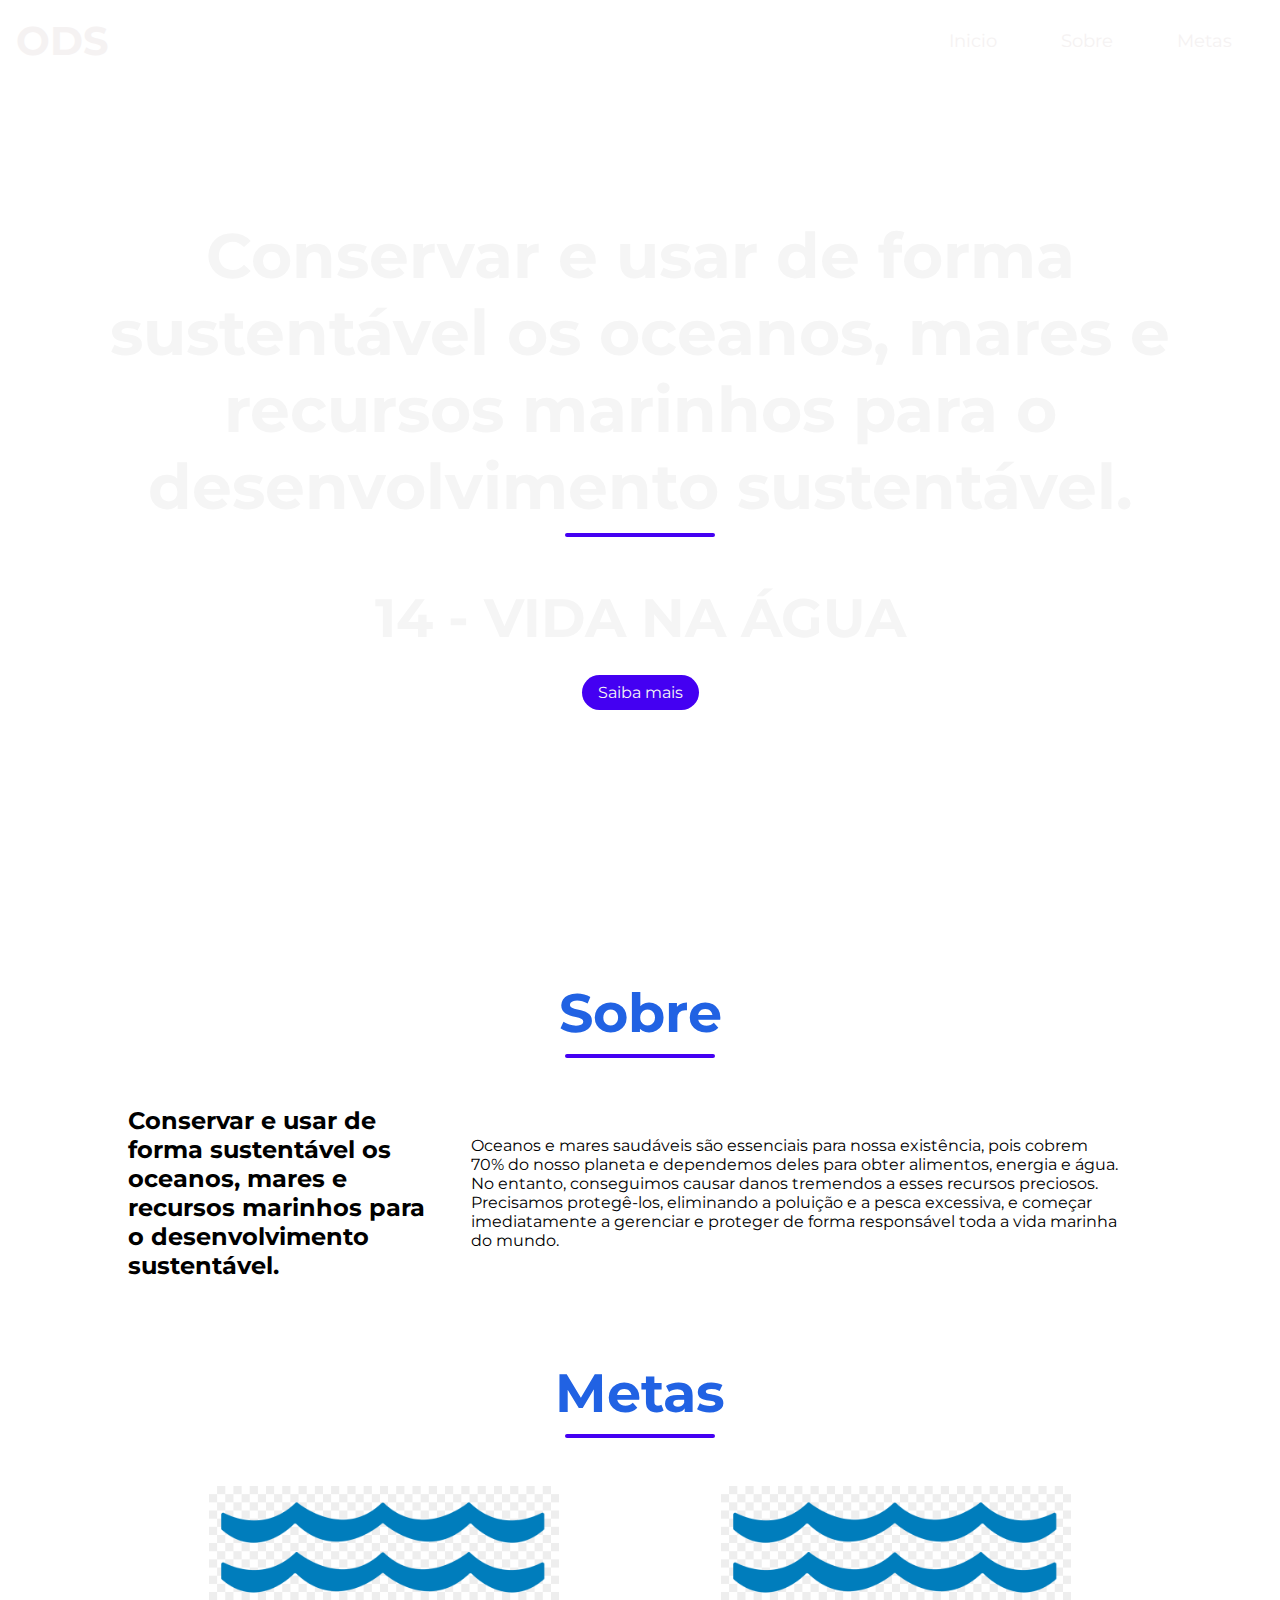
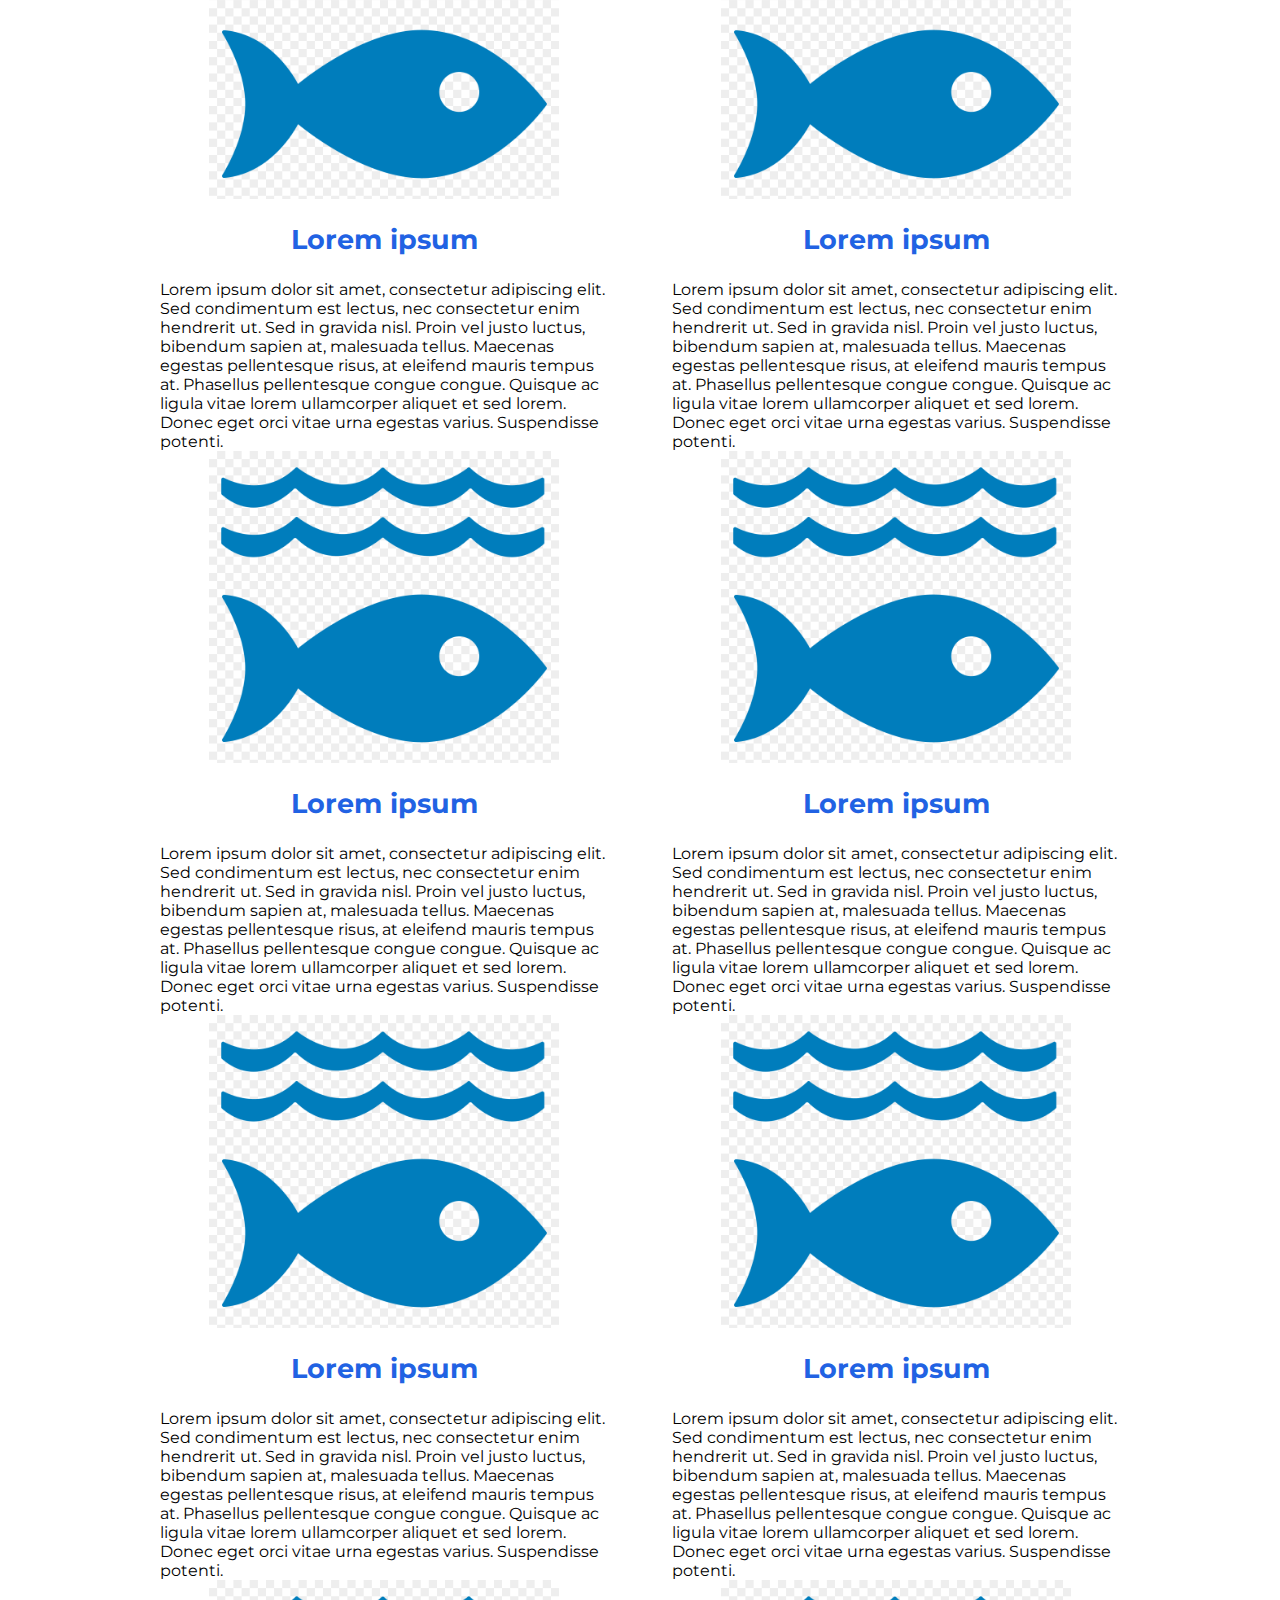
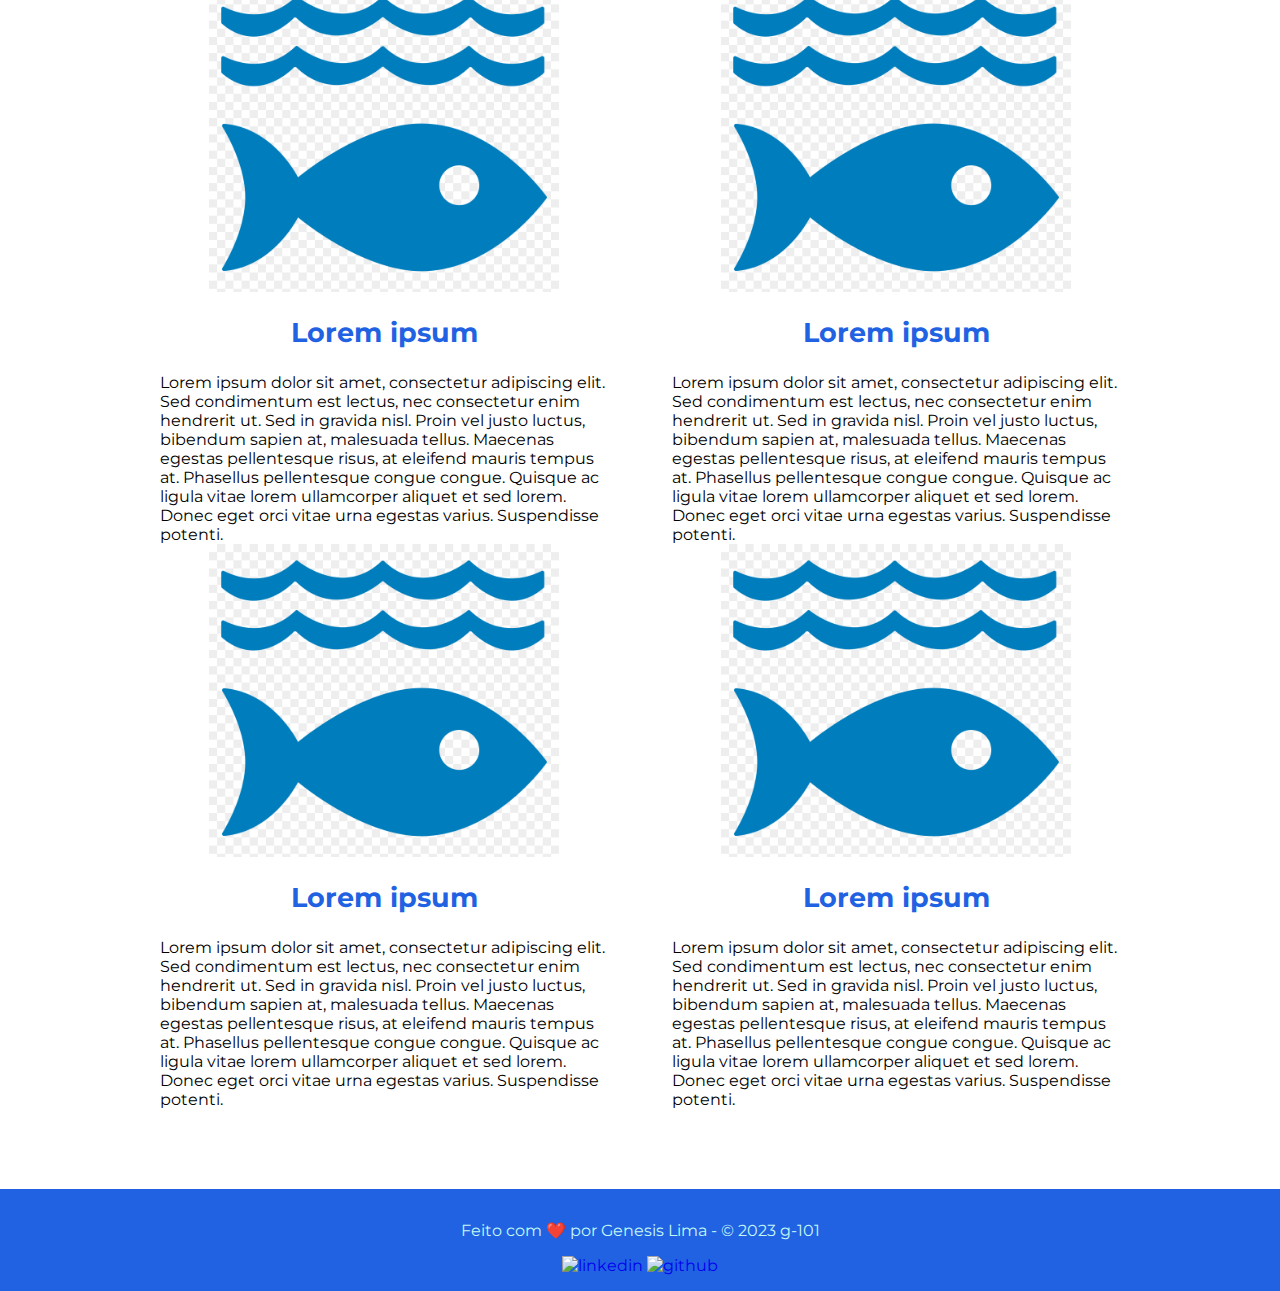
==== commit 9781bb32: "criando o footer" ====
--- a/ods-14/index.html
+++ b/ods-14/index.html
@@ -150,12 +150,16 @@
   </section>
     <!-- Fim do Metas -->
     
-  <!--
-    <p>
-        Conservar e usar de forma sustentável os oceanos, mares e recursos marinhos para o desenvolvimento sustentável.
-      </p>
+  <!-- Footer -->
+  <footer class="footer">
+    <p>Feito com ❤️ por Genesis Lima - © 2023 g-101</p>
+    <div class="social-item">
+      <a href="https://www.linkedin.com/in/genesislima101" target="_blank"><img width="100" height="100" src="https://img.icons8.com/bubbles/100/linkedin.png" alt="linkedin"/></a>
+      <a href="https://github.com/g-101" target="_blank"><img width="100" height="100" src="https://img.icons8.com/bubbles/100/github.png" alt="github"/></a>
+    </div>
       
-    -->
+  </header>
+  <!-- Fim do Footer -->
     <script>
       const menuButton = document.querySelector(".hamburger");
       const navLinks = document.querySelector(".nav-links");
--- a/ods-14/css/style.css
+++ b/ods-14/css/style.css
@@ -18,10 +18,7 @@
   scroll-behavior: smooth;
   overflow-x: hidden;
 }
-/*
-body, html {
-  overflow-x: hidden;
-} */
+
 
 a {
 	text-decoration: none;
@@ -147,6 +144,24 @@
   padding: 0 32px;
 }
 /***** FIM DAS METAS *****/
+
+/***** FOOTER *****/
+
+.footer {
+  width: 100%;
+  min-height: 100px;
+  padding: 16px 80px;
+  margin: 0;
+  background-color: #2162e3;
+  text-align: center;
+}
+.footer p {
+  color: #c5f8f3;
+  margin: 16px auto;
+  padding: 16px auto;
+}
+
+/***** FIM DO FOOTER *****/
 
 /*****MOBILE *****/
 
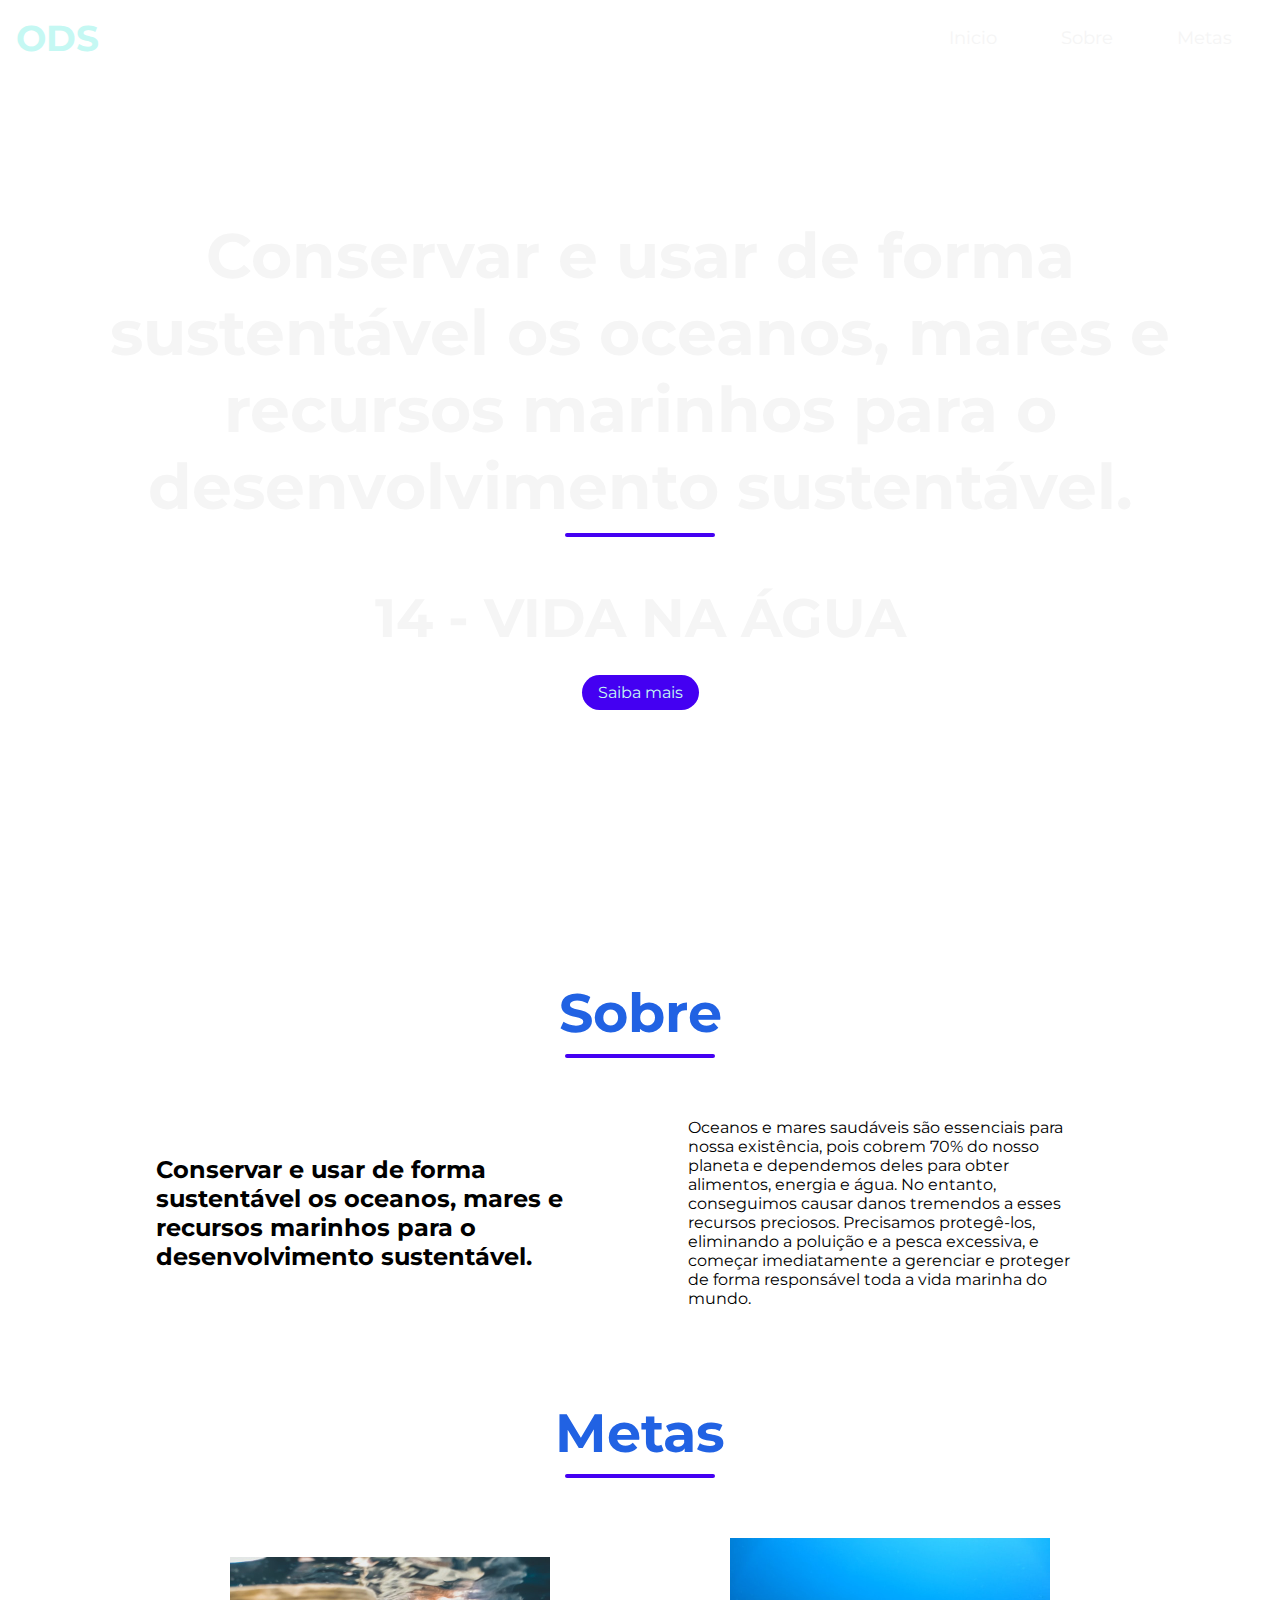
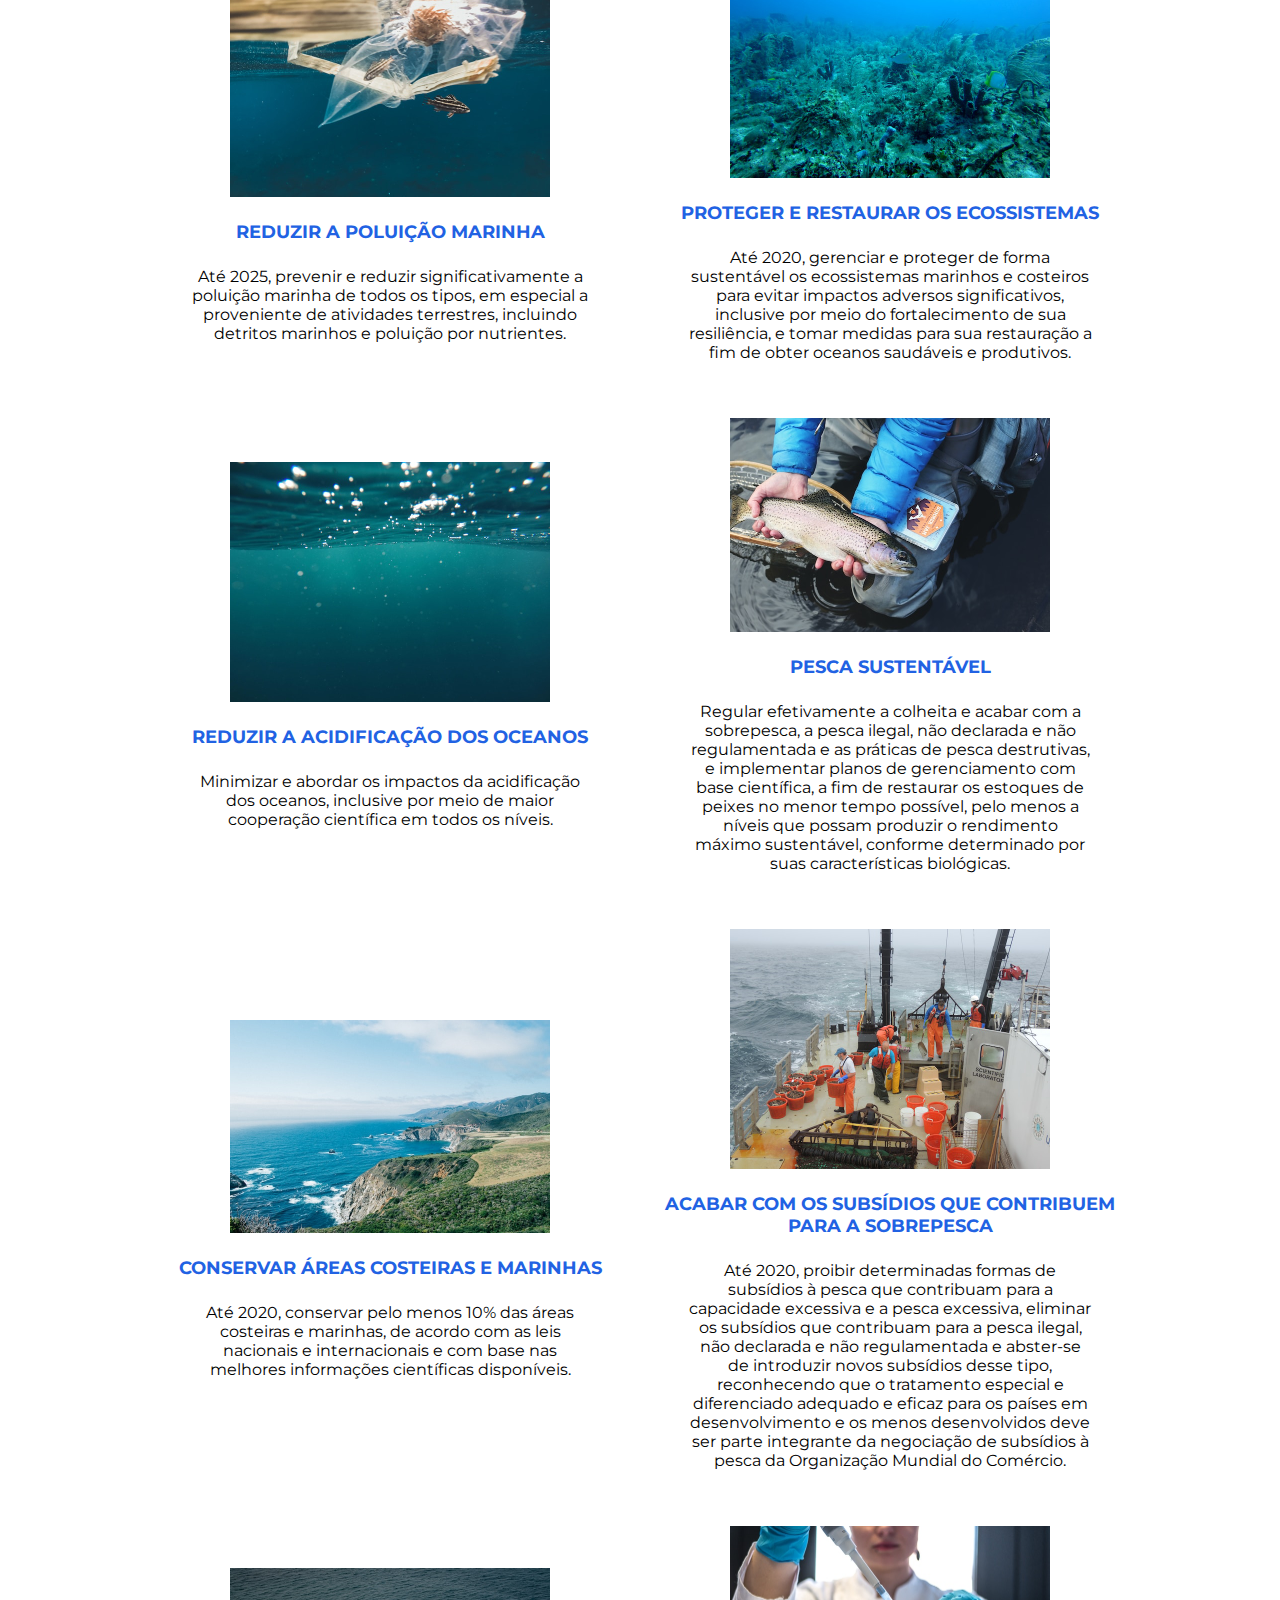
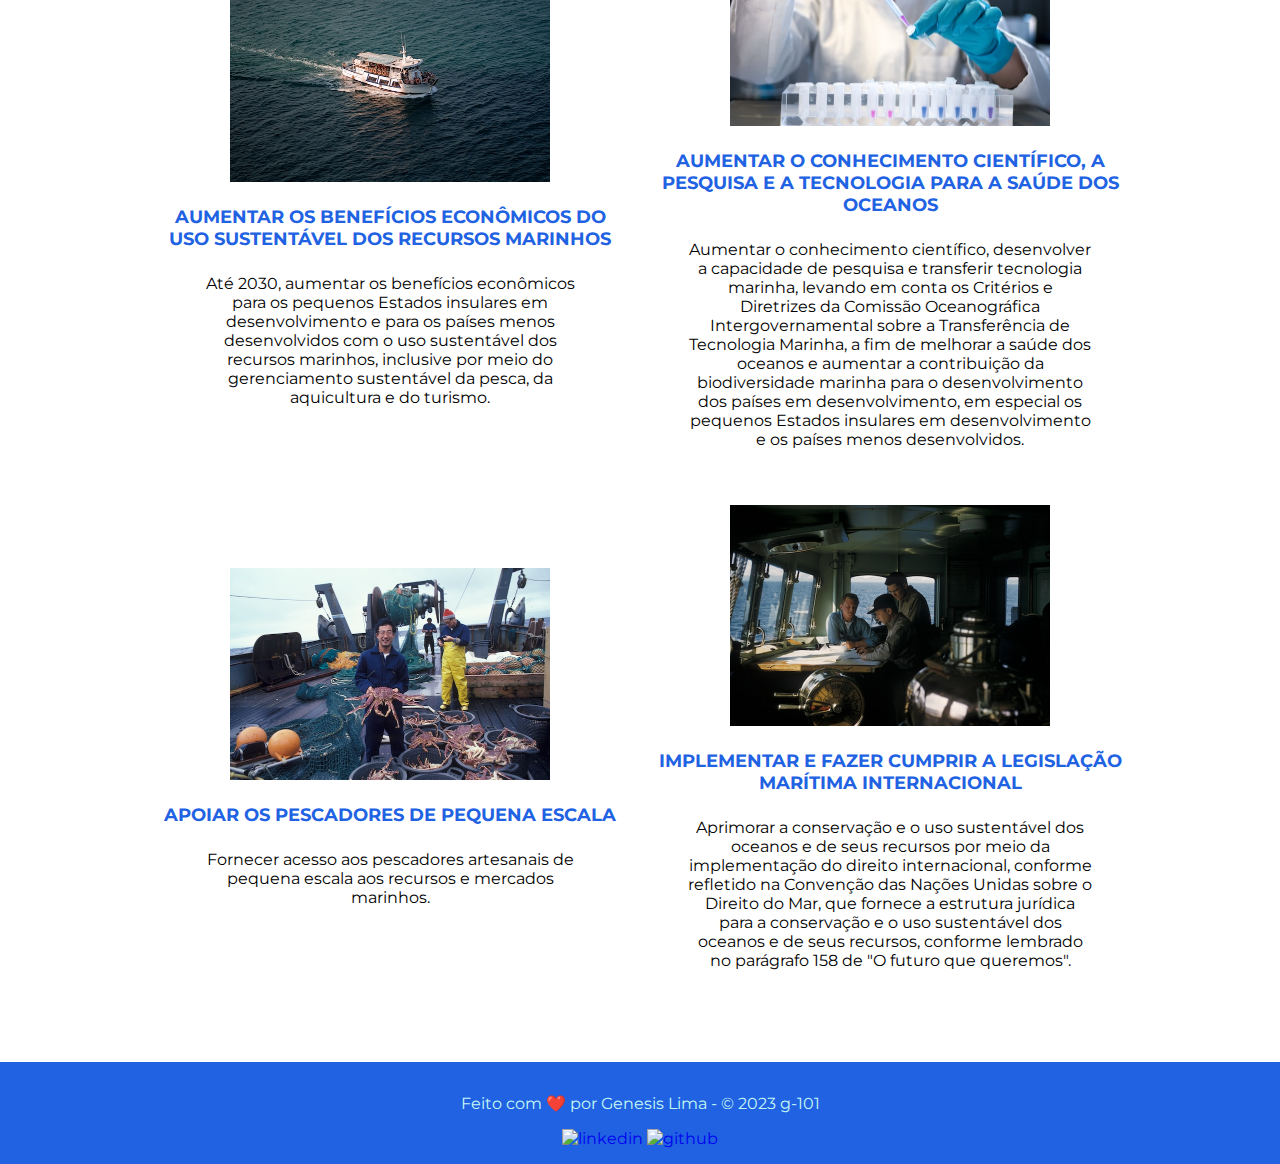
==== commit fbee12c7: "finalizando a responsividade" ====
--- a/ods-14/index.html
+++ b/ods-14/index.html
@@ -14,12 +14,12 @@
 <body>
 
   <!-- Navbar -->
-  <nav class="navbar">
+  <nav class="navbar" id="home">
     <h2 class="logo">ods</h2>
     <ul class="nav-links">
-      <li><a href="#"></a>Inicio</li>
-      <li><a href="#about"></a>Sobre</li>
-      <li><a href="#meta"></a>Metas</li>
+      <li><a href="#home">Inicio</a></li>
+      <li><a href="#about">Sobre</a></li>
+      <li><a href="#meta">Metas</a></li>
     </ul>
     <img src="./assets//icons8-hamburger-menu-40.png" alt="" class="hamburger">
   </nav>
@@ -32,13 +32,13 @@
         mares e recursos marinhos para o desenvolvimento sustentável.</h2>
         <div class="border-div"></div> 
         <h1>14 - Vida na Água</h1>
-        <a href="http://" class="ctn">Saiba mais</a>
+      <a href="#about" class="ctn">Saiba mais</a>
       </div>
   </header>
   <!-- Fim do Header -->
 
   <!--Sobre -->
-  <section>
+  <section id="about">
     <div class="title">
       <h2>Sobre</h2>
       <div class="border-div"></div>
@@ -58,92 +58,91 @@
   <!-- Fim do Sobre -->
 
   <!--Metas -->
-  <section>
+  <section id="meta">
     <div class="title">
       <h2>Metas</h2>
       <div class="border-div"></div>
     </div>
     <div class="row">
       <div class="column">
-        <img src="./assets//223-2236127_14-life-below-water-life-below-water-sdg.png" alt="" srcset="" width="350px">
-        <h4>Lorem ipsum</h4>
+        <img src="./assets/naja-bertolt-jensen-IUBc0cxN7Lc-unsplash.jpg" alt="" srcset="" >
+        <h4>REDUZIR A POLUIÇÃO MARINHA</h4>
         <p>
-          Lorem ipsum dolor sit amet, consectetur adipiscing elit. Sed condimentum est lectus, nec consectetur enim hendrerit ut. Sed in gravida nisl. Proin vel justo luctus, bibendum sapien at, malesuada tellus. Maecenas egestas pellentesque risus, at eleifend mauris tempus at. Phasellus pellentesque congue congue. Quisque ac ligula vitae lorem ullamcorper aliquet et sed lorem. Donec eget orci vitae urna egestas varius. Suspendisse potenti.
+          Até 2025, prevenir e reduzir significativamente a poluição marinha de todos os tipos, em especial a proveniente de atividades terrestres, incluindo detritos marinhos e poluição por nutrientes.
         </p>
       </div>
       <div class="column">
-        <img src="./assets//223-2236127_14-life-below-water-life-below-water-sdg.png" alt="" srcset=""  width="350px">
-        <h4>Lorem ipsum</h4>
+        <img src="./assets//noaa-3nVbFN_jNNE-unsplash.jpg" alt="" srcset=""  >
+        <h4>PROTEGER E RESTAURAR OS ECOSSISTEMAS</h4>
         <p>
-          Lorem ipsum dolor sit amet, consectetur adipiscing elit. Sed condimentum est lectus, nec consectetur enim hendrerit ut. Sed in gravida nisl. Proin vel justo luctus, bibendum sapien at, malesuada tellus. Maecenas egestas pellentesque risus, at eleifend mauris tempus at. Phasellus pellentesque congue congue. Quisque ac ligula vitae lorem ullamcorper aliquet et sed lorem. Donec eget orci vitae urna egestas varius. Suspendisse potenti.
+          Até 2020, gerenciar e proteger de forma sustentável os ecossistemas marinhos e costeiros para evitar impactos adversos significativos, inclusive por meio do fortalecimento de sua resiliência, e tomar medidas para sua restauração a fim de obter oceanos saudáveis e produtivos.
         </p>
       </div>
     </div>
     
     <div class="row">
       <div class="column">
-        <img src="./assets//223-2236127_14-life-below-water-life-below-water-sdg.png" alt="" srcset="" width="350px">
-        <h4>Lorem ipsum</h4>
+        <img src="./assets//jeremy-bishop-1braZySlEKA-unsplash.jpg" alt="" srcset="" >
+        <h4>REDUZIR A ACIDIFICAÇÃO DOS OCEANOS</h4>
         <p>
-          Lorem ipsum dolor sit amet, consectetur adipiscing elit. Sed condimentum est lectus, nec consectetur enim hendrerit ut. Sed in gravida nisl. Proin vel justo luctus, bibendum sapien at, malesuada tellus. Maecenas egestas pellentesque risus, at eleifend mauris tempus at. Phasellus pellentesque congue congue. Quisque ac ligula vitae lorem ullamcorper aliquet et sed lorem. Donec eget orci vitae urna egestas varius. Suspendisse potenti.
+          Minimizar e abordar os impactos da acidificação dos oceanos, inclusive por meio de maior cooperação científica em todos os níveis.
         </p>
       </div>
       <div class="column">
-        <img src="./assets//223-2236127_14-life-below-water-life-below-water-sdg.png" alt="" srcset=""  width="350px">
-        <h4>Lorem ipsum</h4>
+        <img src="./assets/sticker-mule-qNhstTawQrI-unsplash.jpg" alt="" srcset=""  >
+        <h4>PESCA SUSTENTÁVEL</h4>
         <p>
-          Lorem ipsum dolor sit amet, consectetur adipiscing elit. Sed condimentum est lectus, nec consectetur enim hendrerit ut. Sed in gravida nisl. Proin vel justo luctus, bibendum sapien at, malesuada tellus. Maecenas egestas pellentesque risus, at eleifend mauris tempus at. Phasellus pellentesque congue congue. Quisque ac ligula vitae lorem ullamcorper aliquet et sed lorem. Donec eget orci vitae urna egestas varius. Suspendisse potenti.
+          Regular efetivamente a colheita e acabar com a sobrepesca, a pesca ilegal, não declarada e não regulamentada e as práticas de pesca destrutivas, e implementar planos de gerenciamento com base científica, a fim de restaurar os estoques de peixes no menor tempo possível, pelo menos a níveis que possam produzir o rendimento máximo sustentável, conforme determinado por suas características biológicas.
         </p>
       </div>
     </div>
 
     <div class="row">
       <div class="column">
-        <img src="./assets//223-2236127_14-life-below-water-life-below-water-sdg.png" alt="" srcset="" width="350px">
-        <h4>Lorem ipsum</h4>
+        <img src="./assets/greg-jurgajtis-2NyNF1mrYGY-unsplash.jpg" alt="" srcset="" >
+        <h4>CONSERVAR ÁREAS COSTEIRAS E MARINHAS</h4>
         <p>
-          Lorem ipsum dolor sit amet, consectetur adipiscing elit. Sed condimentum est lectus, nec consectetur enim hendrerit ut. Sed in gravida nisl. Proin vel justo luctus, bibendum sapien at, malesuada tellus. Maecenas egestas pellentesque risus, at eleifend mauris tempus at. Phasellus pellentesque congue congue. Quisque ac ligula vitae lorem ullamcorper aliquet et sed lorem. Donec eget orci vitae urna egestas varius. Suspendisse potenti.
+          Até 2020, conservar pelo menos 10% das áreas costeiras e marinhas, de acordo com as leis nacionais e internacionais e com base nas melhores informações científicas disponíveis.
         </p>
       </div>
       <div class="column">
-        <img src="./assets//223-2236127_14-life-below-water-life-below-water-sdg.png" alt="" srcset=""  width="350px">
-        <h4>Lorem ipsum</h4>
+        <img src="./assets/noaa-_GB20ntaFQ0-unsplash.jpg" alt="" srcset=""  >
+        <h4>ACABAR COM OS SUBSÍDIOS QUE CONTRIBUEM PARA A SOBREPESCA</h4>
         <p>
-          Lorem ipsum dolor sit amet, consectetur adipiscing elit. Sed condimentum est lectus, nec consectetur enim hendrerit ut. Sed in gravida nisl. Proin vel justo luctus, bibendum sapien at, malesuada tellus. Maecenas egestas pellentesque risus, at eleifend mauris tempus at. Phasellus pellentesque congue congue. Quisque ac ligula vitae lorem ullamcorper aliquet et sed lorem. Donec eget orci vitae urna egestas varius. Suspendisse potenti.
+          Até 2020, proibir determinadas formas de subsídios à pesca que contribuam para a capacidade excessiva e a pesca excessiva, eliminar os subsídios que contribuam para a pesca ilegal, não declarada e não regulamentada e abster-se de introduzir novos subsídios desse tipo, reconhecendo que o tratamento especial e diferenciado adequado e eficaz para os países em desenvolvimento e os menos desenvolvidos deve ser parte integrante da negociação de subsídios à pesca da Organização Mundial do Comércio.
         </p>
       </div>
     </div>
 
     <div class="row">
       <div class="column">
-        <img src="./assets//223-2236127_14-life-below-water-life-below-water-sdg.png" alt="" srcset="" width="350px">
-        <h4>Lorem ipsum</h4>
+        <img src="./assets//alberto-frias-dgEhPO77-N0-unsplash.jpg" alt="" srcset="" >
+        <h4>AUMENTAR OS BENEFÍCIOS ECONÔMICOS DO USO SUSTENTÁVEL DOS RECURSOS MARINHOS</h4>
         <p>
-          Lorem ipsum dolor sit amet, consectetur adipiscing elit. Sed condimentum est lectus, nec consectetur enim hendrerit ut. Sed in gravida nisl. Proin vel justo luctus, bibendum sapien at, malesuada tellus. Maecenas egestas pellentesque risus, at eleifend mauris tempus at. Phasellus pellentesque congue congue. Quisque ac ligula vitae lorem ullamcorper aliquet et sed lorem. Donec eget orci vitae urna egestas varius. Suspendisse potenti.
-        </p>
+          Até 2030, aumentar os benefícios econômicos para os pequenos Estados insulares em desenvolvimento e para os países menos desenvolvidos com o uso sustentável dos recursos marinhos, inclusive por meio do gerenciamento sustentável da pesca, da aquicultura e do turismo.
       </div>
       <div class="column">
-        <img src="./assets//223-2236127_14-life-below-water-life-below-water-sdg.png" alt="" srcset=""  width="350px">
-        <h4>Lorem ipsum</h4>
+        <img src="./assets/julia-koblitz-RlOAwXt2fEA-unsplash.jpg" alt="" srcset=""  >
+        <h4>AUMENTAR O CONHECIMENTO CIENTÍFICO, A PESQUISA E A TECNOLOGIA PARA A SAÚDE DOS OCEANOS</h4>
         <p>
-          Lorem ipsum dolor sit amet, consectetur adipiscing elit. Sed condimentum est lectus, nec consectetur enim hendrerit ut. Sed in gravida nisl. Proin vel justo luctus, bibendum sapien at, malesuada tellus. Maecenas egestas pellentesque risus, at eleifend mauris tempus at. Phasellus pellentesque congue congue. Quisque ac ligula vitae lorem ullamcorper aliquet et sed lorem. Donec eget orci vitae urna egestas varius. Suspendisse potenti.
+          Aumentar o conhecimento científico, desenvolver a capacidade de pesquisa e transferir tecnologia marinha, levando em conta os Critérios e Diretrizes da Comissão Oceanográfica Intergovernamental sobre a Transferência de Tecnologia Marinha, a fim de melhorar a saúde dos oceanos e aumentar a contribuição da biodiversidade marinha para o desenvolvimento dos países em desenvolvimento, em especial os pequenos Estados insulares em desenvolvimento e os países menos desenvolvidos.
         </p>
       </div>
     </div>
 
     <div class="row">
       <div class="column">
-        <img src="./assets//223-2236127_14-life-below-water-life-below-water-sdg.png" alt="" srcset="" width="350px">
-        <h4>Lorem ipsum</h4>
+        <img src="./assets/noaa-FY3vXNBl1v4-unsplash.jpg" alt="" srcset="" >
+        <h4>APOIAR OS PESCADORES DE PEQUENA ESCALA</h4>
         <p>
-          Lorem ipsum dolor sit amet, consectetur adipiscing elit. Sed condimentum est lectus, nec consectetur enim hendrerit ut. Sed in gravida nisl. Proin vel justo luctus, bibendum sapien at, malesuada tellus. Maecenas egestas pellentesque risus, at eleifend mauris tempus at. Phasellus pellentesque congue congue. Quisque ac ligula vitae lorem ullamcorper aliquet et sed lorem. Donec eget orci vitae urna egestas varius. Suspendisse potenti.
+          Fornecer acesso aos pescadores artesanais de pequena escala aos recursos e mercados marinhos.
         </p>
       </div>
       <div class="column">
-        <img src="./assets//223-2236127_14-life-below-water-life-below-water-sdg.png" alt="" srcset=""  width="350px">
-        <h4>Lorem ipsum</h4>
+        <img src="./assets/noaa-WjK2_zZ8bRM-unsplash.jpg" alt="" srcset=""  >
+        <h4>IMPLEMENTAR E FAZER CUMPRIR A LEGISLAÇÃO MARÍTIMA INTERNACIONAL</h4>
         <p>
-          Lorem ipsum dolor sit amet, consectetur adipiscing elit. Sed condimentum est lectus, nec consectetur enim hendrerit ut. Sed in gravida nisl. Proin vel justo luctus, bibendum sapien at, malesuada tellus. Maecenas egestas pellentesque risus, at eleifend mauris tempus at. Phasellus pellentesque congue congue. Quisque ac ligula vitae lorem ullamcorper aliquet et sed lorem. Donec eget orci vitae urna egestas varius. Suspendisse potenti.
+          Aprimorar a conservação e o uso sustentável dos oceanos e de seus recursos por meio da implementação do direito internacional, conforme refletido na Convenção das Nações Unidas sobre o Direito do Mar, que fornece a estrutura jurídica para a conservação e o uso sustentável dos oceanos e de seus recursos, conforme lembrado no parágrafo 158 de "O futuro que queremos".
         </p>
       </div>
     </div>
--- a/ods-14/css/style.css
+++ b/ods-14/css/style.css
@@ -32,7 +32,7 @@
 /***** NAVBAR *****/
 
 .logo {
-  font-size: 40px;
+  font-size: 2.25rem;
   text-transform: uppercase;
 }
 
@@ -44,7 +44,7 @@
   width: 100%;
   justify-content: space-between;
   padding: 16px;
-  color: #f5f2f2;
+  color: #c5f8f3;
 }
 
 
@@ -52,10 +52,19 @@
   display: flex;
   align-items: center;
   font-size: 18px;
-}
-
+  
+}
+
+.nav-links a {
+  color: #f5f5f5;
+}
+
+.nav-links a:hover {
+  color: #c5f8f3;
+}
 .nav-links li {
   margin:  0 32px;
+  
 }
 /***** FIM DO NAVBAR *****/
 
@@ -103,13 +112,29 @@
   padding: 8px 16px;
   background-color: #4400f2;
   border-radius: 30px;
-  color: #f5f5f5;
+  color: #c5f8f3;
+}
+
+.ctn:hover {
+  padding: 16px 32px;
+  
 }
 
 /***** FIM DO HEADER *****/
 
+
+
+/***** SOBRE *****/
+
+
+
+/***** FIM DO SOBRE *****/
+
 /***** METAS *****/
-
+#meta {
+  
+  text-align: center;
+}
 section {
   width: 80%;
   margin: 80px auto;
@@ -118,30 +143,46 @@
   text-align: center;
   font-size: 4vmin;
   color: #2162e3;
-  margin-bottom: 48px;
+  margin-bottom: 3rem;
 }
 .row {
+  
   display: flex;
   align-items: center;
   width: 100%;
-  justify-content: space-between;
-}
+  justify-content: space-between; 
+  margin-bottom: 32px;
+  padding: 12px;
+  
+}
+.row .column  {
+  
+  width: 80%;
+  margin: 0 1rem;
+}
+
 .row .column  {
   display: flex;
   flex-direction: column;
   align-items: center;
+  
 }
 .metas .row {
   margin-top: 48px;
 }
 
 h4 {
-  font-size: 3vmin;
+  font-size: 1.125rem;
   color: #2162e3;
   margin: 24px auto;
 }
-p {
+.column p {
+  font-size: 1rem;
   padding: 0 32px;
+}
+
+.column img {
+  width: 320px;
 }
 /***** FIM DAS METAS *****/
 
@@ -156,6 +197,7 @@
   text-align: center;
 }
 .footer p {
+  font-size: 1rem;
   color: #c5f8f3;
   margin: 16px auto;
   padding: 16px auto;
@@ -203,5 +245,35 @@
     font-size: 20px;
     margin: 32px auto;
   }
+
+  .row {
+    flex-direction:  column;
+  }
+
+  .row .column {
+    margin: 16px auto;
+  }
+
+  .column img {
+    max-width: 90%;
+  }
+
+  .column h2 {
+    text-align: center;
+  }
+  .column p {
+    padding: 0 16px;
+  }
+
+  .footer p {
+    padding: 0;
+    
+  }
+  p{
+    font-size: 1.125rem;
+  }
+  #meta {
+    text-align: left;
+  }
   
 }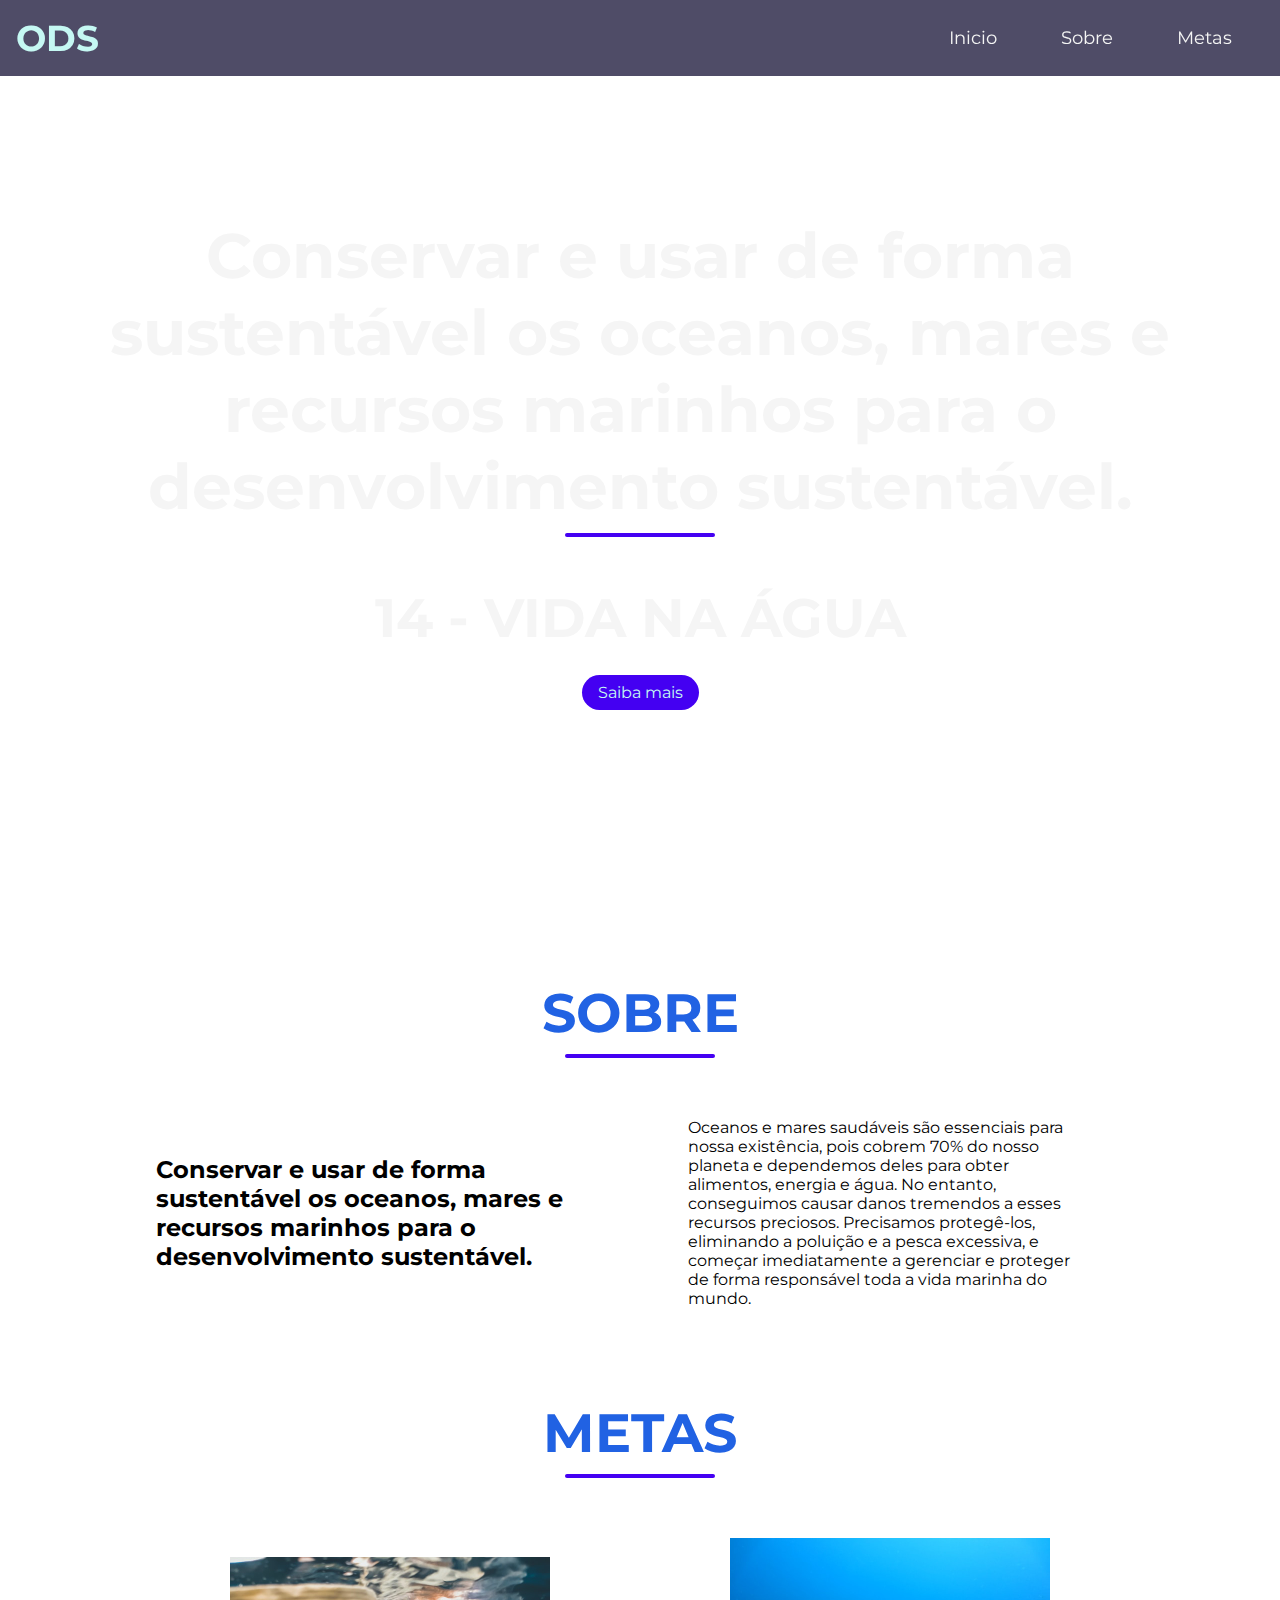
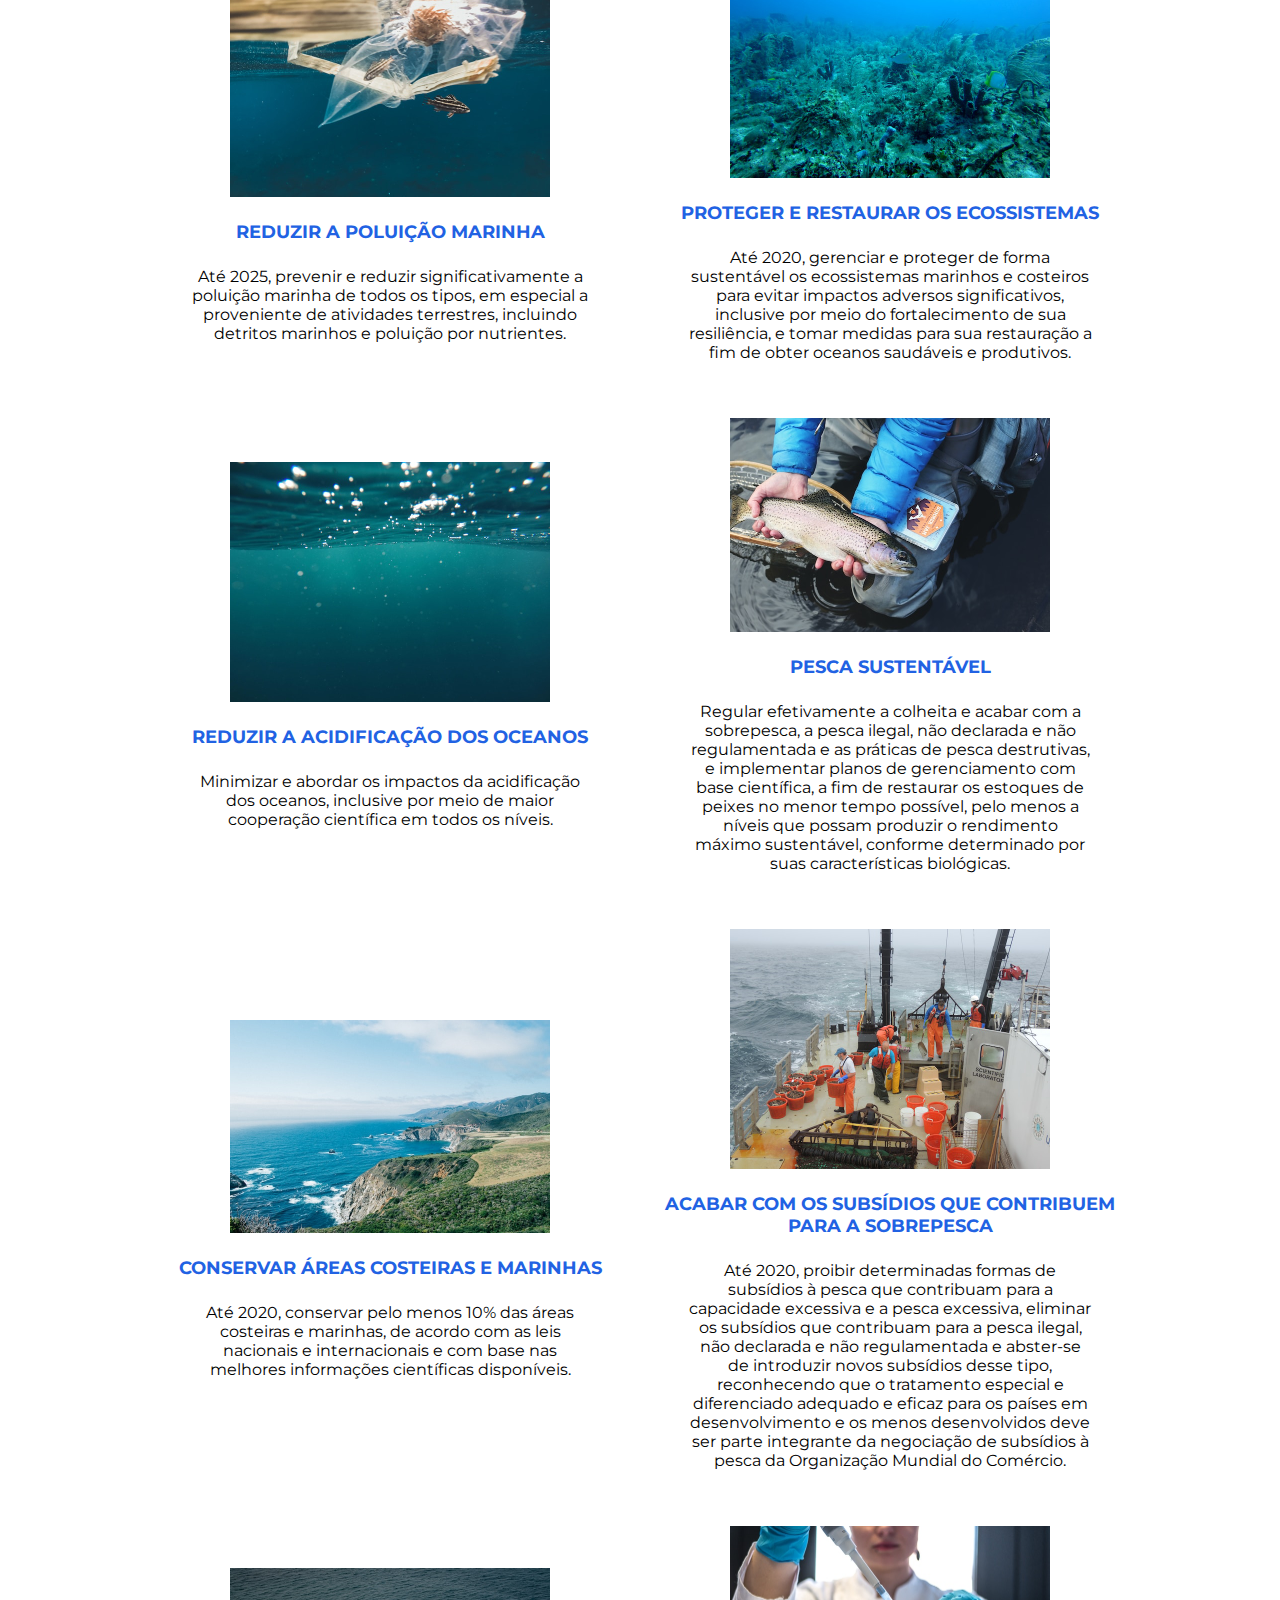
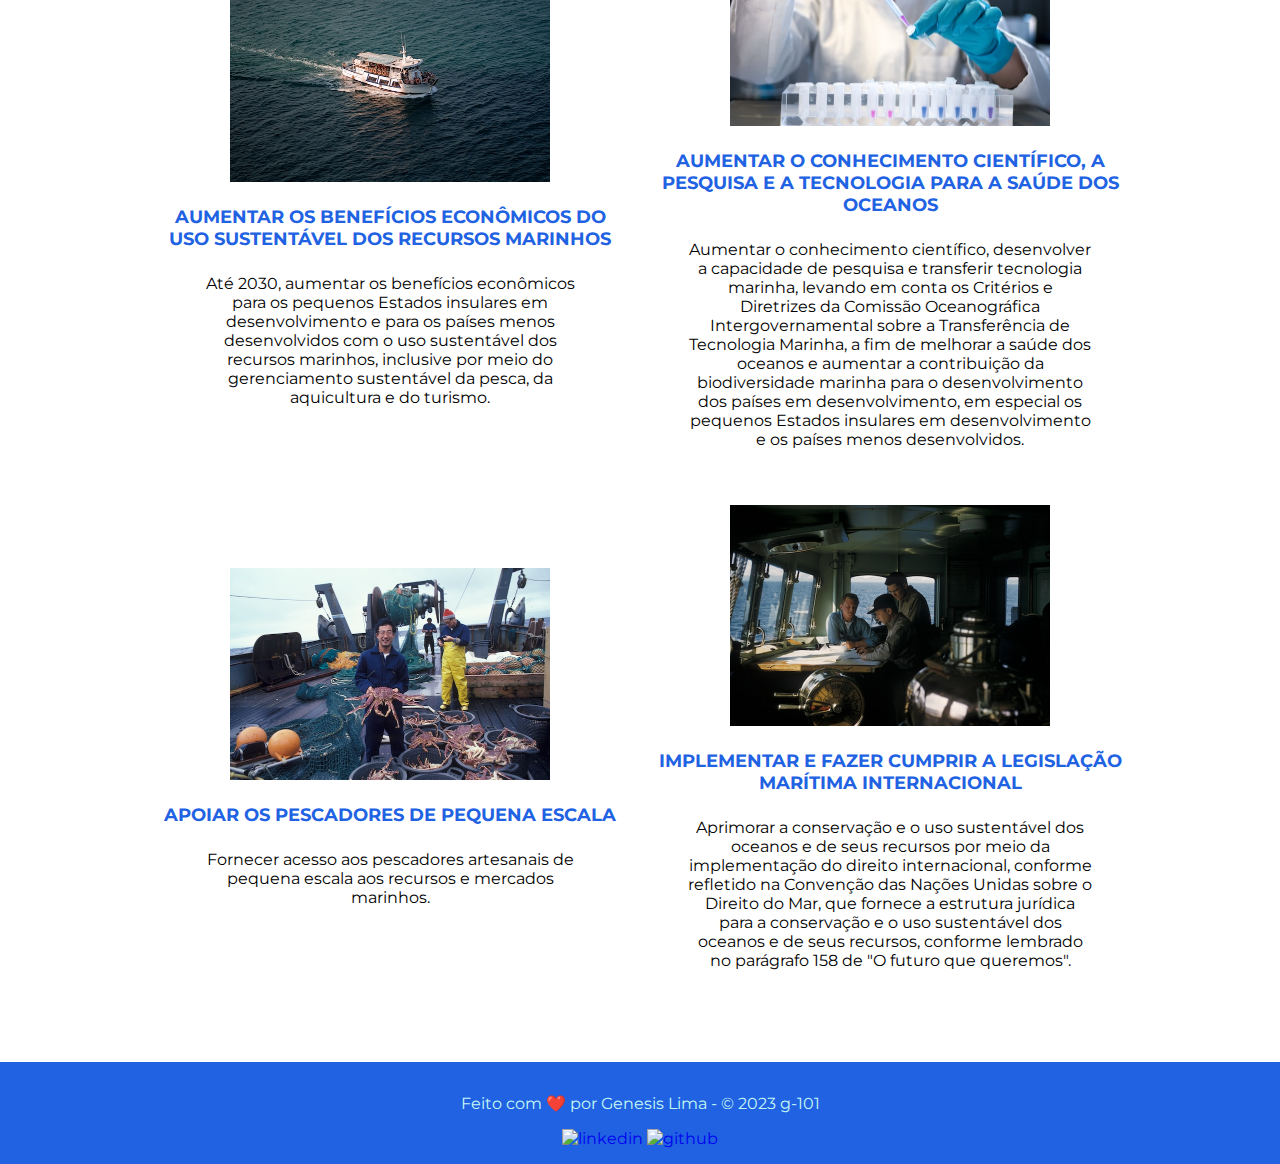
==== commit 730966d9: "melhorando a acessibilidade" ====
--- a/ods-14/index.html
+++ b/ods-14/index.html
@@ -14,19 +14,19 @@
 <body>
 
   <!-- Navbar -->
-  <nav class="navbar" id="home">
+  <nav class="navbar" >
     <h2 class="logo">ods</h2>
     <ul class="nav-links">
       <li><a href="#home">Inicio</a></li>
       <li><a href="#about">Sobre</a></li>
       <li><a href="#meta">Metas</a></li>
     </ul>
-    <img src="./assets//icons8-hamburger-menu-40.png" alt="" class="hamburger">
+    <img src="./assets//icons8-hamburger-menu-40.png" class="hamburger">
   </nav>
   <!-- Fim do Navbar -->
   
   <!-- Header -->
-  <header>
+  <header id="home">
     <div class="header-content">
       <h2>Conservar e usar de forma sustentável os oceanos, 
         mares e recursos marinhos para o desenvolvimento sustentável.</h2>
@@ -65,14 +65,14 @@
     </div>
     <div class="row">
       <div class="column">
-        <img src="./assets/naja-bertolt-jensen-IUBc0cxN7Lc-unsplash.jpg" alt="" srcset="" >
+        <img src="./assets/naja-bertolt-jensen-IUBc0cxN7Lc-unsplash.jpg" alt="plastico com peixes embaixo da água"  >
         <h4>REDUZIR A POLUIÇÃO MARINHA</h4>
         <p>
           Até 2025, prevenir e reduzir significativamente a poluição marinha de todos os tipos, em especial a proveniente de atividades terrestres, incluindo detritos marinhos e poluição por nutrientes.
         </p>
       </div>
       <div class="column">
-        <img src="./assets//noaa-3nVbFN_jNNE-unsplash.jpg" alt="" srcset=""  >
+        <img src="./assets//noaa-3nVbFN_jNNE-unsplash.jpg" alt="algas e peixes embaixo da água"   >
         <h4>PROTEGER E RESTAURAR OS ECOSSISTEMAS</h4>
         <p>
           Até 2020, gerenciar e proteger de forma sustentável os ecossistemas marinhos e costeiros para evitar impactos adversos significativos, inclusive por meio do fortalecimento de sua resiliência, e tomar medidas para sua restauração a fim de obter oceanos saudáveis e produtivos.
@@ -82,14 +82,14 @@
     
     <div class="row">
       <div class="column">
-        <img src="./assets//jeremy-bishop-1braZySlEKA-unsplash.jpg" alt="" srcset="" >
+        <img src="./assets//jeremy-bishop-1braZySlEKA-unsplash.jpg" alt="foto tirada embaixo da água com bolhas"  >
         <h4>REDUZIR A ACIDIFICAÇÃO DOS OCEANOS</h4>
         <p>
           Minimizar e abordar os impactos da acidificação dos oceanos, inclusive por meio de maior cooperação científica em todos os níveis.
         </p>
       </div>
       <div class="column">
-        <img src="./assets/sticker-mule-qNhstTawQrI-unsplash.jpg" alt="" srcset=""  >
+        <img src="./assets/sticker-mule-qNhstTawQrI-unsplash.jpg" alt="pessoa de casaco azul segurando um peixe dentro da água"   >
         <h4>PESCA SUSTENTÁVEL</h4>
         <p>
           Regular efetivamente a colheita e acabar com a sobrepesca, a pesca ilegal, não declarada e não regulamentada e as práticas de pesca destrutivas, e implementar planos de gerenciamento com base científica, a fim de restaurar os estoques de peixes no menor tempo possível, pelo menos a níveis que possam produzir o rendimento máximo sustentável, conforme determinado por suas características biológicas.
@@ -99,14 +99,14 @@
 
     <div class="row">
       <div class="column">
-        <img src="./assets/greg-jurgajtis-2NyNF1mrYGY-unsplash.jpg" alt="" srcset="" >
+        <img src="./assets/greg-jurgajtis-2NyNF1mrYGY-unsplash.jpg" alt="área ampla com montanhas verdes e barcos em um oceano azul"  >
         <h4>CONSERVAR ÁREAS COSTEIRAS E MARINHAS</h4>
         <p>
           Até 2020, conservar pelo menos 10% das áreas costeiras e marinhas, de acordo com as leis nacionais e internacionais e com base nas melhores informações científicas disponíveis.
         </p>
       </div>
       <div class="column">
-        <img src="./assets/noaa-_GB20ntaFQ0-unsplash.jpg" alt="" srcset=""  >
+        <img src="./assets/noaa-_GB20ntaFQ0-unsplash.jpg" alt="trabalhadores com macacões dentro do navio separando a pesca dentro de baldes laranjas"   >
         <h4>ACABAR COM OS SUBSÍDIOS QUE CONTRIBUEM PARA A SOBREPESCA</h4>
         <p>
           Até 2020, proibir determinadas formas de subsídios à pesca que contribuam para a capacidade excessiva e a pesca excessiva, eliminar os subsídios que contribuam para a pesca ilegal, não declarada e não regulamentada e abster-se de introduzir novos subsídios desse tipo, reconhecendo que o tratamento especial e diferenciado adequado e eficaz para os países em desenvolvimento e os menos desenvolvidos deve ser parte integrante da negociação de subsídios à pesca da Organização Mundial do Comércio.
@@ -116,13 +116,13 @@
 
     <div class="row">
       <div class="column">
-        <img src="./assets//alberto-frias-dgEhPO77-N0-unsplash.jpg" alt="" srcset="" >
+        <img src="./assets//alberto-frias-dgEhPO77-N0-unsplash.jpg" alt="barco navegando em alto mar com turistas"  >
         <h4>AUMENTAR OS BENEFÍCIOS ECONÔMICOS DO USO SUSTENTÁVEL DOS RECURSOS MARINHOS</h4>
         <p>
           Até 2030, aumentar os benefícios econômicos para os pequenos Estados insulares em desenvolvimento e para os países menos desenvolvidos com o uso sustentável dos recursos marinhos, inclusive por meio do gerenciamento sustentável da pesca, da aquicultura e do turismo.
       </div>
       <div class="column">
-        <img src="./assets/julia-koblitz-RlOAwXt2fEA-unsplash.jpg" alt="" srcset=""  >
+        <img src="./assets/julia-koblitz-RlOAwXt2fEA-unsplash.jpg" alt="mulher cientista analisando em laboratório"   >
         <h4>AUMENTAR O CONHECIMENTO CIENTÍFICO, A PESQUISA E A TECNOLOGIA PARA A SAÚDE DOS OCEANOS</h4>
         <p>
           Aumentar o conhecimento científico, desenvolver a capacidade de pesquisa e transferir tecnologia marinha, levando em conta os Critérios e Diretrizes da Comissão Oceanográfica Intergovernamental sobre a Transferência de Tecnologia Marinha, a fim de melhorar a saúde dos oceanos e aumentar a contribuição da biodiversidade marinha para o desenvolvimento dos países em desenvolvimento, em especial os pequenos Estados insulares em desenvolvimento e os países menos desenvolvidos.
@@ -132,14 +132,14 @@
 
     <div class="row">
       <div class="column">
-        <img src="./assets/noaa-FY3vXNBl1v4-unsplash.jpg" alt="" srcset="" >
+        <img src="./assets/noaa-FY3vXNBl1v4-unsplash.jpg" alt="homem dentro de navio mostrando um animal marinho"  >
         <h4>APOIAR OS PESCADORES DE PEQUENA ESCALA</h4>
         <p>
           Fornecer acesso aos pescadores artesanais de pequena escala aos recursos e mercados marinhos.
         </p>
       </div>
       <div class="column">
-        <img src="./assets/noaa-WjK2_zZ8bRM-unsplash.jpg" alt="" srcset=""  >
+        <img src="./assets/noaa-WjK2_zZ8bRM-unsplash.jpg" alt="homens dentro da cabine do capitão analisando papéis"   >
         <h4>IMPLEMENTAR E FAZER CUMPRIR A LEGISLAÇÃO MARÍTIMA INTERNACIONAL</h4>
         <p>
           Aprimorar a conservação e o uso sustentável dos oceanos e de seus recursos por meio da implementação do direito internacional, conforme refletido na Convenção das Nações Unidas sobre o Direito do Mar, que fornece a estrutura jurídica para a conservação e o uso sustentável dos oceanos e de seus recursos, conforme lembrado no parágrafo 158 de "O futuro que queremos".
@@ -159,13 +159,8 @@
       
   </header>
   <!-- Fim do Footer -->
-    <script>
-      const menuButton = document.querySelector(".hamburger");
-      const navLinks = document.querySelector(".nav-links");
-      menuButton.addEventListener("click", () => {
-        navLinks.classList.toggle("mobile-menu")
-      })
-    </script>  
+    
+    <script src="./script.js"></script>  
 </body>
 
 </html>--- a/ods-14/css/style.css
+++ b/ods-14/css/style.css
@@ -37,7 +37,7 @@
 }
 
 .navbar {
-  position: absolute;
+  position: fixed;
   top: 0;
   left: 0;
   display: flex;
@@ -45,8 +45,13 @@
   justify-content: space-between;
   padding: 16px;
   color: #c5f8f3;
-}
-
+  background-color: rgba(4, 0, 38, 0.7);
+  transition: all 0.5s ease-in-out;
+  
+}
+.navbar.scrolled {
+  background-color: #2162e3;
+}
 
 .nav-links {
   display: flex;
@@ -98,6 +103,7 @@
   font-size: 7vmin;
   font-weight: 700;
   
+  
 }
 
 .border-div {
@@ -124,12 +130,6 @@
 
 
 
-/***** SOBRE *****/
-
-
-
-/***** FIM DO SOBRE *****/
-
 /***** METAS *****/
 #meta {
   
@@ -144,6 +144,7 @@
   font-size: 4vmin;
   color: #2162e3;
   margin-bottom: 3rem;
+  text-transform: uppercase;
 }
 .row {
   
@@ -220,12 +221,17 @@
     display: block;
   }
   .navbar {
-    padding: 0;
-  }
+    
+    padding: 44px;
+    background-color: #2162e3;
+  }
+ 
   .logo {
     position: absolute;
     top: 32px;
     left: 32px;
+    
+    
   }
   
   .nav-links {
@@ -238,7 +244,7 @@
     transition: all 0.5s ease; 
   }
   .mobile-menu {
-    margin-top: 0px;
+    margin-top: 0;
     border-bottom-right-radius: 30%;
   }
   .nav-links li {
